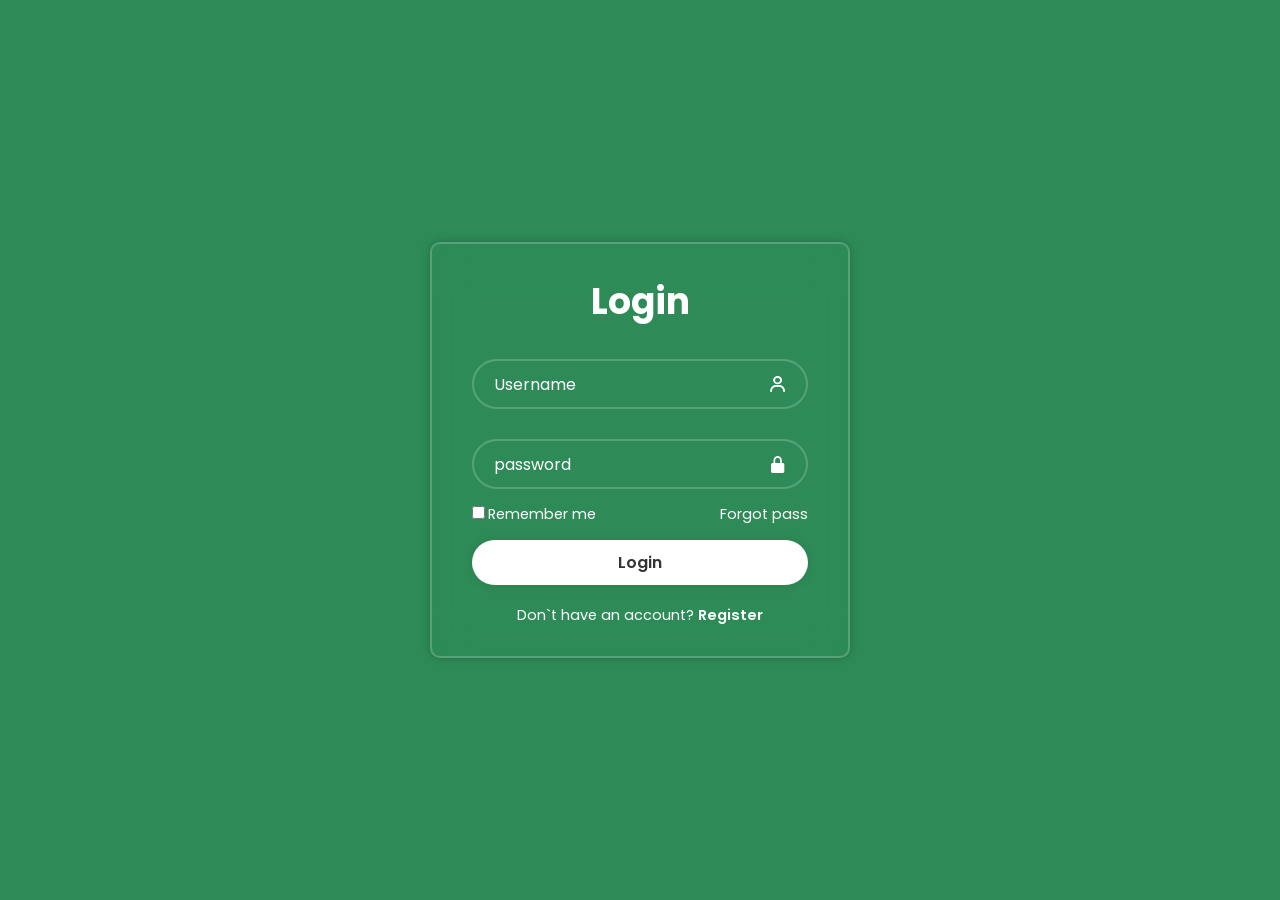
==== frontend/admin.html @ 9c9e9288 "backup: сохранение перед добавлением image_url в БД" ====
<!DOCTYPE html>
<html lang="ru">
<head>
    <meta charset="UTF-8">
    <meta name="viewport" content="width=device-width, initial-scale=1.0">
    <title>Админ-панель | Профсоюз</title>
    <link rel="stylesheet" href="css/main.css">
    <link rel="stylesheet" href="css/style-admin.css">
    <link rel="stylesheet" href="css/style-modal.css">
    <link href="https://unpkg.com/boxicons@2.1.4/css/boxicons.min.css" rel="stylesheet">
</head>
<body>
<div class="wrapper">

    <!-- ===== ШАПКА ===== -->
    <header class="header">
        <span class="logo">🛠️ Профсоюз</span>
        <div class="header-actions">
            <a href="profile.html" class="header-icon" title="Профиль">
                <i class="bx bx-user-circle"></i>
            </a>
            <a href="#" class="header-icon" title="Уведомления">
                <i class="bx bx-bell"></i>
                <span class="badge">3</span>
            </a>
            <a href="#" class="header-icon" title="Настройки">
                <i class="bx bx-cog"></i>
            </a>
        </div>
    </header>

    <!-- ===== ОСНОВНОЙ КОНТЕНТ ===== -->
    <div class="grid">

        <!-- ЛЕВАЯ КОЛОНКА (навигация) -->
        <aside class="container">
            <nav class="navigation">
                <ul>
                    <li><a href="index.html"><i class="bx bx-home"></i> Главная</a></li>
                    <li><a href="events.html"><i class="bx bx-calendar"></i> События</a></li>
                    <li><a href="profile.html"><i class="bx bx-user"></i> Профиль</a></li>
                    <li><a href="communication.html"><i class="bx bx-chat"></i> Обращение</a></li>
                    <li class="active"><a href="admin.html"><i class="bx bx-cog"></i> Админ-панель</a></li>
                    <li id="navStatistics" style="display:none;"><a href="statistics.html"><i class="bx bx-stats"></i> Статистика</a></li>
                    <li class="btn"><a href="#" id="logoutBtn"><i class="bx bx-log-out"></i> Выйти</a></li>
                </ul>
            </nav>
        </aside>

        <!-- ЦЕНТРАЛЬНАЯ КОЛОНКА (админ-панель) -->
        <main class="main-content">
            <div class="page-header">
                <h2>🛠️ Админ-панель</h2>
            </div>

            <!-- ===== ВКЛАДКИ ===== -->
            <div class="admin-tabs">
                <button class="tab-btn active" data-tab="news">📰 Новости</button>
                <button class="tab-btn" data-tab="events">📅 События</button>
                <button class="tab-btn" data-tab="applications">📋 Заявки</button>
                <button class="tab-btn" data-tab="questions">❓ Вопросы</button>
                <button class="tab-btn" data-tab="users">👥 Пользователи</button>
                <button class="tab-btn" data-tab="tasks">📌 Задачи</button>
            </div>

            <!-- ===== КОНТЕНТ ВКЛАДОК ===== -->
            <div id="adminContent" class="admin-content">

                <!-- Вкладка: Новости -->
                <div id="tab-news" class="admin-tab active">
                    <div class="admin-tab-header">
                        <h3>📰 Управление новостями</h3>
                        <button onclick="Modal.open('newsModal')" class="btn btn-primary">
                            <i class="bx bx-plus"></i> Создать новость
                        </button>
                    </div>
                    <div id="adminNewsList" class="admin-list"></div>
                </div>

                <!-- Вкладка: События -->
                <div id="tab-events" class="admin-tab">
                    <div class="admin-tab-header">
                        <h3>📅 Управление событиями</h3>
                        <button onclick="Modal.open('eventModal')" class="btn btn-primary">
                            <i class="bx bx-plus"></i> Создать событие
                        </button>
                    </div>
                    <div id="adminEventsList" class="admin-list"></div>
                </div>

                <!-- Вкладка: Заявки -->
                <div id="tab-applications" class="admin-tab">
                    <div class="admin-tab-header">
                        <h3>📋 Управление заявками</h3>
                    </div>
                    <div id="adminApplicationsList" class="admin-list"></div>
                </div>

                <!-- Вкладка: Вопросы -->
                <div id="tab-questions" class="admin-tab">
                    <div class="admin-tab-header">
                        <h3>❓ Управление вопросами</h3>
                    </div>
                    <div id="adminQuestionsList" class="admin-list"></div>
                </div>

                <!-- Вкладка: Пользователи -->
                <div id="tab-users" class="admin-tab">
                    <div class="admin-tab-header">
                        <h3>👥 Управление пользователями</h3>
                        <button onclick="adminCreateUser()" class="btn btn-primary">
                            <i class="bx bx-plus"></i> Создать пользователя
                        </button>
                    </div>
                    <div id="adminUsersList" class="admin-list"></div>
                </div>

                <!-- Вкладка: Задачи -->
                <div id="tab-tasks" class="admin-tab">
                    <div class="admin-tab-header">
                        <h3>📌 Диспетчер задач</h3>
                        <button onclick="adminCreateTask()" class="btn btn-primary">
                            <i class="bx bx-plus"></i> Создать задачу
                        </button>
                    </div>
                    <div id="adminTasksList" class="admin-list"></div>
                </div>

            </div>
        </main>

        <!-- ПРАВАЯ КОЛОНКА (sidebar) -->
        <aside class="sidebar">
            <div class="sidebar-content">
                <h3>📊 Статистика</h3>
                <div class="admin-stats">
                    <div class="stat-item">
                        <span class="stat-label">Новости</span>
                        <span class="stat-value" id="statNews">0</span>
                    </div>
                    <div class="stat-item">
                        <span class="stat-label">События</span>
                        <span class="stat-value" id="statEvents">0</span>
                    </div>
                    <div class="stat-item">
                        <span class="stat-label">Заявки</span>
                        <span class="stat-value" id="statApplications">0</span>
                    </div>
                    <div class="stat-item">
                        <span class="stat-label">Вопросы</span>
                        <span class="stat-value" id="statQuestions">0</span>
                    </div>
                    <div class="stat-item">
                        <span class="stat-label">Пользователи</span>
                        <span class="stat-value" id="statUsers">0</span>
                    </div>
                    <div class="stat-item">
                        <span class="stat-label">Задачи</span>
                        <span class="stat-value" id="statTasks">0</span>
                    </div>
                </div>
            </div>
        </aside>

    </div>
</div>

<!-- ============================================ -->
<!-- ✅ МОДАЛЬНЫЕ ОКНА                             -->
<!-- ============================================ -->

<!-- МОДАЛКА: СОЗДАНИЕ НОВОСТИ -->
<div id="newsModal" class="modal-overlay">
    <div class="modal-container">
        <div class="modal-header">
            <h2><span class="modal-icon">📰</span> Создать новость</h2>
            <button class="modal-close" onclick="Modal.close('newsModal')">&times;</button>
        </div>
        <div class="modal-body">
            <form id="newsForm">
                <div class="form-group">
                    <label>Заголовок <span class="required">*</span></label>
                    <input type="text" id="newsTitle" placeholder="Введите заголовок" required>
                </div>
                <div class="form-group">
                    <label>Текст <span class="required">*</span></label>
                    <textarea id="newsContent" rows="5" placeholder="Введите текст новости" required></textarea>
                </div>
                <div class="form-group">
                    <label>Ссылка на изображение</label>
                    <input type="url" id="newsImageUrl" placeholder="https://example.com/image.jpg">
                </div>
            </form>
        </div>
        <div class="modal-footer">
            <button class="btn btn-secondary" onclick="Modal.close('newsModal')">Отмена</button>
            <button class="btn btn-primary" form="newsForm" type="submit">📤 Создать</button>
        </div>
    </div>
</div>

<!-- МОДАЛКА: СОЗДАНИЕ СОБЫТИЯ -->
<div id="eventModal" class="modal-overlay">
    <div class="modal-container">
        <div class="modal-header">
            <h2><span class="modal-icon">📅</span> Создать событие</h2>
            <button class="modal-close" onclick="Modal.close('eventModal')">&times;</button>
        </div>
        <div class="modal-body">
            <form id="eventForm">
                <div class="form-group">
                    <label>Название <span class="required">*</span></label>
                    <input type="text" id="eventTitle" placeholder="Введите название" required>
                </div>
                <div class="form-group">
                    <label>Описание <span class="required">*</span></label>
                    <textarea id="eventDescription" rows="3" placeholder="Введите описание" required></textarea>
                </div>
                <div class="form-group">
                    <label>Ссылка на изображение</label>
                    <input type="url" id="eventImageUrl" placeholder="https://example.com/image.jpg">
                    <small style="color: rgba(255,255,255,0.5); font-size: 12px; display: block; margin-top: 4px;">
                        Вставьте прямую ссылку на изображение (необязательно)
                    </small>
                </div>
                <div class="form-row">
                    <div class="form-group">
                        <label>Дата <span class="required">*</span></label>
                        <input type="date" id="eventDate" required>
                    </div>
                    <div class="form-group">
                        <label>Время <span class="required">*</span></label>
                        <input type="time" id="eventTime" required>
                    </div>
                </div>
                <div class="form-group">
                    <label>Место <span class="required">*</span></label>
                    <input type="text" id="eventLocation" placeholder="Введите место проведения" required>
                </div>
                <div class="form-group">
                    <label>Макс. участников <span class="required">*</span></label>
                    <input type="number" id="eventMaxParticipants" placeholder="10" min="1" required>
                </div>
            </form>
        </div>
        <div class="modal-footer">
            <button class="btn btn-secondary" onclick="Modal.close('eventModal')">Отмена</button>
            <button class="btn btn-primary" form="eventForm" type="submit">📤 Создать</button>
        </div>
    </div>
</div>

<!-- МОДАЛКА: ОБРАБОТКА ЗАЯВКИ -->
<div id="applicationModal" class="modal-overlay">
    <div class="modal-container">
        <div class="modal-header">
            <h2><span class="modal-icon">📋</span> Обработка заявки</h2>
            <button class="modal-close" onclick="Modal.close('applicationModal')">&times;</button>
        </div>
        <div class="modal-body">
            <div class="modal-info" id="applicationInfo"></div>
            <form id="applicationForm">
                <div class="form-group">
                    <label>Ответ администратора</label>
                    <textarea id="applicationResponse" rows="3" placeholder="Введите ответ"></textarea>
                </div>
                <div class="form-group">
                    <label>Статус <span class="required">*</span></label>
                    <select id="applicationStatus">
                        <option value="APPROVED">✅ Одобрено</option>
                        <option value="REJECTED">❌ Отклонено</option>
                    </select>
                </div>
            </form>
        </div>
        <div class="modal-footer">
            <button class="btn btn-secondary" onclick="Modal.close('applicationModal')">Отмена</button>
            <button class="btn btn-primary" form="applicationForm" type="submit">✅ Обработать</button>
        </div>
    </div>
</div>

<!-- ============================================ -->
<!-- ✅ ПОДКЛЮЧЕНИЕ JS                             -->
<!-- ============================================ -->
<script src="js/auth.js"></script>
<script src="js/modal.js"></script>
<script src="js/admin.js"></script>

</body>
</html>
---- frontend/css/main.css ----
@import url('https://fonts.googleapis.com/css2?family=Poppins:wght@300;400;600;700&display=swap');

* {
margin: 0;
padding: 0;
}

body {
font-family: 'Poppins',sans-serif;
font-weight;

}

a {
text-decoration: none;
}

img {
max-width: 100%;
}

.wrapper {
max-width: 1422px;
width: 100%;
margin: 0 auto;
padding: 20px 20px;
background: #f0f2f5;
min-height: 100vh;
}



/* ============================================ */
/* HEADER — ШАПКА                               */
/* ============================================ */

.header {
    display: flex;
    justify-content: space-between;
    align-items: center;
    background: #1a1a2e;
    padding: 12px 24px;
    border-radius: 12px;
    margin-bottom: 30px;
    color: #fff;
    flex-wrap: wrap;
    gap: 10px;
}

.header .logo {
    font-size: 22px;
    font-weight: 700;
}

/* ===== ПРАВАЯ ЧАСТЬ ШАПКИ (иконки) ===== */
.header-actions {
    display: flex;
    align-items: center;
    gap: 20px;
}

.header-icon {
    position: relative;
    color: #aaa;
    font-size: 26px;
    transition: 0.3s;
    display: flex;
    align-items: center;
}

.header-icon:hover {
    color: #fff;
}

/* ===== БЕЙДЖ ===== */
.header-icon .badge {
    position: absolute;
    top: -6px;
    right: -8px;
    background: #dc3545;
    color: #fff;
    font-size: 10px;
    font-weight: 600;
    width: 18px;
    height: 18px;
    border-radius: 50%;
    display: flex;
    align-items: center;
    justify-content: center;
}

/* ============================================ */
/* GRID — РЕЗИНОВАЯ 3-КОЛОНОЧНАЯ СЕТКА         */
/* ============================================ */

.grid {
    display: flex;
    flex-wrap: wrap;
    gap: 20px;
    align-items: flex-start;
}

/* ============================================ */
/* КОЛОНКА 1: container (резиновая)             */
/* ============================================ */

.container {
    flex: 0 0 18%;          /* 18% от родителя */
    background: #fff;
    border-radius: 12px;
    padding: 16px 14px;
    box-shadow: 0 1px 4px rgba(0,0,0,0.08);
    min-height: 400px;
    box-sizing: border-box;
}

/* ============================================ */
/* КОЛОНКА 2: main-content (резиновая)          */
/* ============================================ */

.main-content {
    flex: 1;                /* занимает всё оставшееся место */
    min-width: 0;
    background: #fff;
    border-radius: 12px;
    padding: 24px 28px;
    box-shadow: 0 1px 4px rgba(0,0,0,0.08);
    min-height: 500px;
}

/* ============================================ */
/* КОЛОНКА 3: sidebar (резиновая)               */
/* ============================================ */

.sidebar {
    flex: 0 0 20%;          /* 20% от родителя */
    background: #fff;
    border-radius: 12px;
    padding: 20px 16px;
    box-shadow: 0 1px 4px rgba(0,0,0,0.08);
    min-height: 400px;
}

/* ============================================ */
/* НАВИГАЦИЯ                                    */
/* ============================================ */

.navigation ul {
    list-style: none;
    padding: 0;
    margin: 0;
}

.navigation ul li {
    margin-bottom: 4px;
}

.navigation ul li a {
    display: flex;
    align-items: center;
    gap: 10px;
    padding: 10px 14px;
    border-radius: 8px;
    color: #555;
    text-decoration: none;
    transition: 0.3s;
    font-size: 14px;
}

.navigation ul li a i {
    font-size: 20px;
}

.navigation ul li a:hover {
    background: #f0f2f5;
    color: #0f3460;
}

.navigation ul li.active a {
    background: #0f3460;
    color: #fff;
}

.navigation ul li.btn a {
    background: #dc3545;
    color: #fff;
    margin-top: 8px;
}

.navigation ul li.btn a:hover {
    background: #c82333;
}

/* ============================================ */
/* СТРАНИЦА                                    */
/* ============================================ */

.page-header {
    display: flex;
    justify-content: space-between;
    align-items: center;
    margin-bottom: 20px;
    flex-wrap: wrap;
    gap: 10px;
}

.page-header h2 {
    font-size: 22px;
    color: #1a1a2e;
}

/* ============================================ */
/* САЙДБАР (ПРАВАЯ КОЛОНКА)                     */
/* ============================================ */

.sidebar-content h3 {
    font-size: 16px;
    color: #1a1a2e;
    margin-bottom: 8px;
}

.sidebar-content p {
    color: #888;
    font-size: 14px;
    padding: 8px 0;
}

.sidebar-content hr {
    margin: 16px 0;
    border: none;
    border-top: 1px solid #eee;
}

/* ============================================ */
/* КАРТОЧКИ                                     */
/* ============================================ */

.card-list {
    display: flex;
    flex-direction: column;
    gap: 16px;
}

/* ============================================ */
/* КНОПКИ                                       */
/* ============================================ */

.btn {
    padding: 8px 16px;
    border: none;
    border-radius: 8px;
    cursor: pointer;
    font-size: 14px;
    transition: 0.3s;
    display: inline-flex;
    align-items: center;
    gap: 6px;
}

.btn-primary {
    background: #0f3460;
    color: #fff;
}

.btn-primary:hover {
    background: #1a4a7a;
}
---- frontend/css/style-admin.css ----
/* ===== ОБЩИЕ СТИЛИ ===== */
.admin-content {
    padding: 0;
    background: transparent;
}

.admin-tabs {
    display: flex;
    flex-wrap: wrap;
    gap: 8px;
    margin-bottom: 24px;
    padding: 4px;
    background: rgba(255, 255, 255, 0.05);
    border-radius: 12px;
    border: 1px solid rgba(255, 255, 255, 0.1);
}

.tab-btn {
    padding: 10px 20px;
    background: transparent;
    border: none;
    border-radius: 8px;
    color: rgba(0, 0, 0, 0.6);
    cursor: pointer;
    font-size: 14px;
    font-weight: 500;
    transition: all 0.3s ease;
    font-family: inherit;
}

.tab-btn:hover {
    color: rgba(0, 0, 0, 0.9);
    background: rgba(255, 255, 255, 0.05);
}

.tab-btn.active {
    color: #000000;
    background: rgba(255, 255, 255, 0.12);
    box-shadow: 0 2px 8px rgba(0, 0, 0, 0.15);
}

.admin-tab {
    display: none;
    animation: fadeIn 0.3s ease;
}

.admin-tab.active {
    display: block;
}

@keyframes fadeIn {
    from { opacity: 0; transform: translateY(10px); }
    to { opacity: 1; transform: translateY(0); }
}

/* ===== ЗАГОЛОВКИ ВКЛАДОК ===== */
.admin-tab-header {
    display: flex;
    justify-content: space-between;
    align-items: center;
    margin-bottom: 20px;
    flex-wrap: wrap;
    gap: 12px;
}

.admin-tab-header h3 {
    color: #000000;
    font-size: 18px;
    font-weight: 600;
    margin: 0;
}

/* ===== КНОПКИ ===== */
.btn {
    display: inline-flex;
    align-items: center;
    gap: 8px;
    padding: 10px 20px;
    border: none;
    border-radius: 8px;
    font-size: 14px;
    font-weight: 500;
    cursor: pointer;
    transition: all 0.3s ease;
    text-decoration: none;
    font-family: inherit;
}

.btn-primary {
    background: linear-gradient(135deg, #667eea 0%, #764ba2 100%);
    color: #fff;
}

.btn-primary:hover {
    transform: translateY(-2px);
    box-shadow: 0 6px 20px rgba(102, 126, 234, 0.4);
}

.btn-secondary {
    background: rgba(255, 255, 255, 0.1);
    color: #000000;
    border: 1px solid rgba(0, 0, 0, 0.2);
}

.btn-secondary:hover {
    background: rgba(0, 0, 0, 0.1);
}

.btn-danger {
    background: rgba(220, 53, 69, 0.2);
    color: #dc3545;
    border: 1px solid rgba(220, 53, 69, 0.3);
    padding: 6px 12px;
    font-size: 14px;
}

.btn-danger:hover {
    background: rgba(220, 53, 69, 0.3);
    transform: scale(1.05);
}

.btn-info {
    background: rgba(23, 162, 184, 0.2);
    color: #17a2b8;
    border: 1px solid rgba(23, 162, 184, 0.3);
    padding: 6px 12px;
    font-size: 14px;
}

.btn-info:hover {
    background: rgba(23, 162, 184, 0.3);
    transform: scale(1.05);
}

.btn-success {
    background: rgba(40, 167, 69, 0.2);
    color: #28a745;
    border: 1px solid rgba(40, 167, 69, 0.3);
    padding: 6px 12px;
    font-size: 14px;
}

.btn-success:hover {
    background: rgba(40, 167, 69, 0.3);
    transform: scale(1.05);
}

.btn-sm {
    padding: 4px 10px;
    font-size: 12px;
}

/* ===== КАРТОЧКИ ===== */
.admin-list {
    display: flex;
    flex-direction: column;
    gap: 12px;
}

.admin-card {
    display: flex;
    justify-content: space-between;
    align-items: center;
    padding: 16px 20px;
    background: rgba(0, 0, 0, 0.03);
    border: 1px solid rgba(0, 0, 0, 0.08);
    border-radius: 10px;
    transition: all 0.3s ease;
    gap: 16px;
}

.admin-card:hover {
    background: rgba(0, 0, 0, 0.08);
    border-color: rgba(0, 0, 0, 0.15);
    transform: translateX(4px);
}

.admin-card .info {
    flex: 1;
    min-width: 0;
}

.admin-card .info strong {
    color: #000000;
    font-size: 15px;
    display: block;
    margin-bottom: 4px;
}

.admin-card .sub {
    display: flex;
    flex-wrap: wrap;
    gap: 12px;
    font-size: 13px;
    color: rgba(0, 0, 0, 0.6);
}

.admin-card .sub span {
    display: inline-flex;
    align-items: center;
    gap: 4px;
}

.admin-card .actions {
    display: flex;
    gap: 6px;
    flex-shrink: 0;
}

/* ===== БЕЙДЖИ ===== */
.badge {
    display: inline-block;
    padding: 2px 10px;
    border-radius: 20px;
    font-size: 11px;
    font-weight: 600;
    text-transform: uppercase;
    letter-spacing: 0.5px;
}

.badge-pending {
    background: rgba(255, 193, 7, 0.2);
    color: #ffc107;
}

.badge-approved {
    background: rgba(40, 167, 69, 0.2);
    color: #28a745;
}

.badge-rejected {
    background: rgba(220, 53, 69, 0.2);
    color: #dc3545;
}

.badge-user {
    background: rgba(23, 162, 184, 0.2);
    color: #17a2b8;
}

.badge-admin {
    background: rgba(102, 126, 234, 0.2);
    color: #667eea;
}

.badge-boss {
    background: rgba(255, 193, 7, 0.2);
    color: #ffc107;
}

/* ===== СТАТИСТИКА В САЙДБАРЕ ===== */
.sidebar {
    background: rgba(0, 0, 0, 0.03);
    border-radius: 12px;
    padding: 20px;
    border: 1px solid rgba(0, 0, 0, 0.08);
    height: fit-content;
    position: sticky;
    top: 20px;
}

.sidebar-content h3 {
    color: #000000;
    font-size: 16px;
    font-weight: 600;
    margin: 0 0 16px 0;
}

.admin-stats {
    display: flex;
    flex-direction: column;
    gap: 10px;
}

.stat-item {
    display: flex;
    justify-content: space-between;
    align-items: center;
    padding: 8px 12px;
    background: rgba(0, 0, 0, 0.02);
    border-radius: 6px;
    border: 1px solid rgba(0, 0, 0, 0.05);
    transition: all 0.3s ease;
}

.stat-item:hover {
    background: rgba(0, 0, 0, 0.04);
    border-color: rgba(0, 0, 0, 0.1);
}

.stat-label {
    color: rgba(0, 0, 0, 0.6);
    font-size: 13px;
}

.stat-value {
    color: #000000;
    font-size: 16px;
    font-weight: 600;
    background: rgba(102, 126, 234, 0.15);
    padding: 2px 12px;
    border-radius: 4px;
    min-width: 30px;
    text-align: center;
}

/* ===== ПУСТЫЕ СОСТОЯНИЯ ===== */
.empty-state {
    color: rgba(0, 0, 0, 0.5);
    text-align: center;
    padding: 40px 20px;
    font-size: 14px;
}
---- frontend/css/style-modal.css ----
/* ===== ПОДЛОЖКА ===== */
.modal-overlay {
    display: none;
    position: fixed;
    z-index: 1000;
    left: 0;
    top: 0;
    width: 100%;
    height: 100%;
    background: rgba(0, 0, 0, 0.5);
    justify-content: center;
    align-items: center;
    animation: modalFadeIn 0.3s ease;
}

.modal-overlay.active {
    display: flex;
}

@keyframes modalFadeIn {
    from { opacity: 0; }
    to { opacity: 1; }
}

/* ===== КОНТЕЙНЕР МОДАЛКИ ===== */
.modal-container {
    background: #fff;
    border-radius: 16px;
    max-width: 560px;
    width: 100%;
    max-height: 90vh;
    overflow-y: auto;
    box-shadow: 0 20px 60px rgba(0, 0, 0, 0.3);
    animation: modalSlideIn 0.3s ease;
    padding: 0;
}

@keyframes modalSlideIn {
    from {
        transform: translateY(-30px) scale(0.98);
        opacity: 0;
    }
    to {
        transform: translateY(0) scale(1);
        opacity: 1;
    }
}

/* ===== ШАПКА МОДАЛКИ ===== */
.modal-header {
    display: flex;
    justify-content: space-between;
    align-items: center;
    padding: 20px 24px;
    border-bottom: 2px solid #f0f2f5;
    background: #fafafa;
    border-radius: 16px 16px 0 0;
}

.modal-header h2 {
    font-size: 20px;
    font-weight: 600;
    color: #1a1a2e;
    margin: 0;
    display: flex;
    align-items: center;
    gap: 10px;
}

.modal-header .modal-icon {
    font-size: 24px;
}

.modal-close {
    background: none;
    border: none;
    font-size: 28px;
    cursor: pointer;
    color: #999;
    transition: 0.3s;
    line-height: 1;
    padding: 0 8px;
}

.modal-close:hover {
    color: #333;
    transform: rotate(90deg);
}

/* ===== ТЕЛО МОДАЛКИ ===== */
.modal-body {
    padding: 24px;
}

/* ===== НИЗ МОДАЛКИ ===== */
.modal-footer {
    display: flex;
    justify-content: flex-end;
    gap: 12px;
    padding: 16px 24px;
    border-top: 1px solid #f0f2f5;
    background: #fafafa;
    border-radius: 0 0 16px 16px;
}

/* ===== ПОЛЯ ВВОДА ===== */
.modal-body .form-group {
    margin-bottom: 16px;
}

.modal-body .form-group label {
    display: block;
    font-weight: 600;
    font-size: 14px;
    margin-bottom: 4px;
    color: #333;
}

.modal-body .form-group label .required {
    color: #dc3545;
    margin-left: 2px;
}

.modal-body .form-group input,
.modal-body .form-group textarea,
.modal-body .form-group select {
    width: 100%;
    padding: 10px 14px;
    border: 1px solid #ddd;
    border-radius: 8px;
    font-size: 14px;
    font-family: inherit;
    transition: border 0.3s;
    background: #fff;
}

.modal-body .form-group input:focus,
.modal-body .form-group textarea:focus,
.modal-body .form-group select:focus {
    border-color: #0f3460;
    outline: none;
    box-shadow: 0 0 0 3px rgba(15, 52, 96, 0.1);
}

.modal-body .form-group textarea {
    resize: vertical;
    min-height: 80px;
}

.modal-body .form-row {
    display: flex;
    gap: 16px;
}

.modal-body .form-row .form-group {
    flex: 1;
}

/* ===== ИНФОРМАЦИОННЫЙ БЛОК ===== */
.modal-info {
    background: #f8f9fa;
    padding: 16px;
    border-radius: 8px;
    margin-bottom: 16px;
}

.modal-info .info-item {
    display: flex;
    justify-content: space-between;
    padding: 6px 0;
    border-bottom: 1px solid #eee;
    font-size: 14px;
}

.modal-info .info-item:last-child {
    border-bottom: none;
}

.modal-info .info-label {
    color: #888;
}

.modal-info .info-value {
    color: #333;
    font-weight: 500;
}

/* ===== ПОДСКАЗКИ В ФОРМАХ ===== */
.modal-body .form-group small {
    color: rgba(255, 255, 255, 0.5);
    font-size: 12px;
    display: block;
    margin-top: 4px;
}
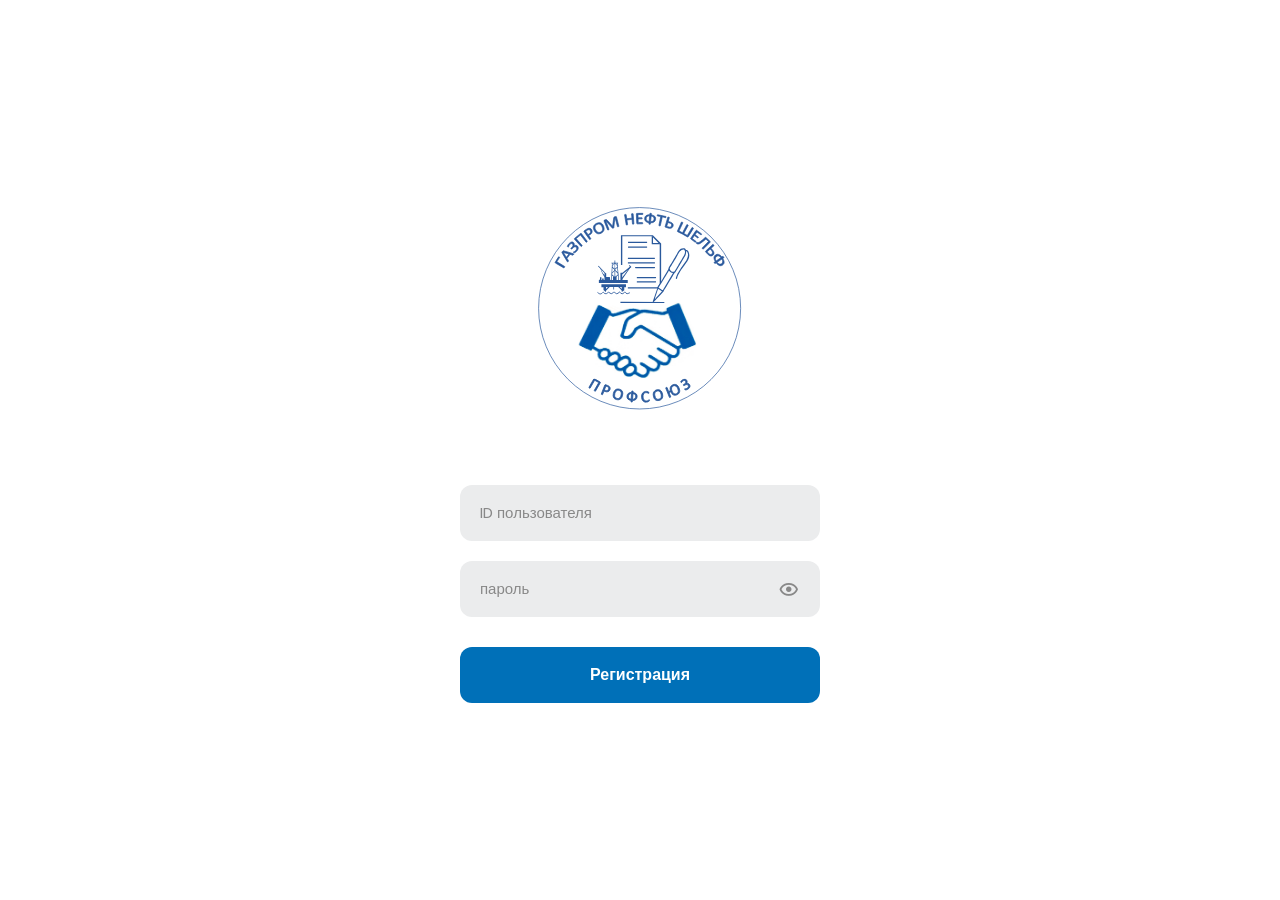
==== commit 49089958: "feat: тестовая версия" ====
--- a/frontend/admin.html
+++ b/frontend/admin.html
@@ -7,6 +7,8 @@
     <link rel="stylesheet" href="css/main.css">
     <link rel="stylesheet" href="css/style-admin.css">
     <link rel="stylesheet" href="css/style-modal.css">
+    <link rel="stylesheet" href="css/style-header.css">
+    <link rel="stylesheet" href="css/responsive.css">
     <link href="https://unpkg.com/boxicons@2.1.4/css/boxicons.min.css" rel="stylesheet">
 </head>
 <body>
@@ -14,16 +16,21 @@
 
     <!-- ===== ШАПКА ===== -->
     <header class="header">
-        <span class="logo">🛠️ Профсоюз</span>
+        <span class="logo">Профсоюз</span>
         <div class="header-actions">
+            <!-- 👤 Профиль -->
             <a href="profile.html" class="header-icon" title="Профиль">
                 <i class="bx bx-user-circle"></i>
             </a>
-            <a href="#" class="header-icon" title="Уведомления">
+
+            <!-- 🔔 Уведомления -->
+            <a href="#" class="header-icon" title="Уведомления" onclick="openNotificationsModal(); return false;">
                 <i class="bx bx-bell"></i>
-                <span class="badge">3</span>
+                <span class="badge" id="notificationBadge" style="display:none;">0</span>
             </a>
-            <a href="#" class="header-icon" title="Настройки">
+
+            <!-- ⚙️ Настройки -->
+            <a href="profile.html?openSettings=true" class="header-icon" title="Настройки">
                 <i class="bx bx-cog"></i>
             </a>
         </div>
@@ -36,13 +43,15 @@
         <aside class="container">
             <nav class="navigation">
                 <ul>
-                    <li><a href="index.html"><i class="bx bx-home"></i> Главная</a></li>
-                    <li><a href="events.html"><i class="bx bx-calendar"></i> События</a></li>
-                    <li><a href="profile.html"><i class="bx bx-user"></i> Профиль</a></li>
-                    <li><a href="communication.html"><i class="bx bx-chat"></i> Обращение</a></li>
-                    <li class="active"><a href="admin.html"><i class="bx bx-cog"></i> Админ-панель</a></li>
-                    <li id="navStatistics" style="display:none;"><a href="statistics.html"><i class="bx bx-stats"></i> Статистика</a></li>
-                    <li class="btn"><a href="#" id="logoutBtn"><i class="bx bx-log-out"></i> Выйти</a></li>
+                    <li><a href="index.html">Главная</a></li>
+                    <li><a href="events.html">События</a></li>
+                    <li><a href="profile.html">Профиль</a></li>
+                    <li><a href="communication.html">Обращение</a></li>
+                    <li id="navAdmin" style="display:none;" class="active">
+                        <a href="admin.html">Админ-панель</a>
+                    </li>
+                    <li id="navStatistics" style="display:none;"><a href="statistics.html">Статистика</a></li>
+                    <li class="btn"><a href="#" id="logoutBtn">Выйти</a></li>
                 </ul>
             </nav>
         </aside>
@@ -50,89 +59,154 @@
         <!-- ЦЕНТРАЛЬНАЯ КОЛОНКА (админ-панель) -->
         <main class="main-content">
             <div class="page-header">
-                <h2>🛠️ Админ-панель</h2>
+                <h2>Админ-панель</h2>
             </div>
 
-            <!-- ===== ВКЛАДКИ ===== -->
+            <!-- ===== МОБИЛЬНЫЕ ВИДЖЕТЫ (только для мобильных) ===== -->
+            <div class="admin-widgets" id="adminWidgets">
+                <div class="widget-grid">
+                    <div class="widget-item" onclick="openAdminSection('news')">
+                        <div class="widget-icon"><i class="bx bx-news"></i></div>
+                        <div class="widget-label">Новости</div>
+                        <div class="widget-count" id="widgetNews">0</div>
+                    </div>
+                    <div class="widget-item" onclick="openAdminSection('events')">
+                        <div class="widget-icon"><i class="bx bx-calendar"></i></div>
+                        <div class="widget-label">События</div>
+                        <div class="widget-count" id="widgetEvents">0</div>
+                    </div>
+                    <div class="widget-item" onclick="openAdminSection('applications')">
+                        <div class="widget-icon"><i class="bx bx-file"></i></div>
+                        <div class="widget-label">Заявки</div>
+                        <div class="widget-count" id="widgetApplications">0</div>
+                    </div>
+                    <div class="widget-item" onclick="openAdminSection('questions')">
+                        <div class="widget-icon"><i class="bx bx-help-circle"></i></div>
+                        <div class="widget-label">Вопросы</div>
+                        <div class="widget-count" id="widgetQuestions">0</div>
+                    </div>
+                    <div class="widget-item" onclick="openAdminSection('users')">
+                        <div class="widget-icon"><i class="bx bx-group"></i></div>
+                        <div class="widget-label">Пользователи</div>
+                        <div class="widget-count" id="widgetUsers">0</div>
+                    </div>
+                    <div class="widget-item" onclick="openAdminSection('tasks')">
+                        <div class="widget-icon"><i class="bx bx-task"></i></div>
+                        <div class="widget-label">Задачи</div>
+                        <div class="widget-count" id="widgetTasks">0</div>
+                    </div>
+                    <div class="widget-item" onclick="openAdminSection('registrations')">
+                        <div class="widget-icon"><i class="bx bx-list-check"></i></div>
+                        <div class="widget-label">Записи</div>
+                        <div class="widget-count" id="widgetRegistrations">0</div>
+                    </div>
+                </div>
+            </div>
+
+            <!-- ===== КНОПКА НАЗАД (только на мобильных) ===== -->
+            <button class="admin-back-btn" id="adminBackBtn" onclick="closeAdminSection()" style="display: none;">
+                <i class="bx bx-arrow-back"></i> Назад
+            </button>
+
+            <!-- ===== ВКЛАДКИ (только для десктопа) ===== -->
             <div class="admin-tabs">
-                <button class="tab-btn active" data-tab="news">📰 Новости</button>
-                <button class="tab-btn" data-tab="events">📅 События</button>
-                <button class="tab-btn" data-tab="applications">📋 Заявки</button>
-                <button class="tab-btn" data-tab="questions">❓ Вопросы</button>
-                <button class="tab-btn" data-tab="users">👥 Пользователи</button>
-                <button class="tab-btn" data-tab="tasks">📌 Задачи</button>
+                <button class="tab-btn active" data-tab="news">Новости</button>
+                <button class="tab-btn" data-tab="events">События</button>
+                <button class="tab-btn" data-tab="applications">Заявки</button>
+                <button class="tab-btn" data-tab="questions">Вопросы</button>
+                <button class="tab-btn" data-tab="users">Пользователи</button>
+                <button class="tab-btn" data-tab="tasks">Задачи</button>
+                <button class="tab-btn" data-tab="registrations">Записи</button>
             </div>
 
-            <!-- ===== КОНТЕНТ ВКЛАДОК ===== -->
-            <div id="adminContent" class="admin-content">
-
-                <!-- Вкладка: Новости -->
-                <div id="tab-news" class="admin-tab active">
-                    <div class="admin-tab-header">
-                        <h3>📰 Управление новостями</h3>
-                        <button onclick="Modal.open('newsModal')" class="btn btn-primary">
-                            <i class="bx bx-plus"></i> Создать новость
-                        </button>
-                    </div>
-                    <div id="adminNewsList" class="admin-list"></div>
-                </div>
-
-                <!-- Вкладка: События -->
-                <div id="tab-events" class="admin-tab">
-                    <div class="admin-tab-header">
-                        <h3>📅 Управление событиями</h3>
-                        <button onclick="Modal.open('eventModal')" class="btn btn-primary">
-                            <i class="bx bx-plus"></i> Создать событие
-                        </button>
-                    </div>
-                    <div id="adminEventsList" class="admin-list"></div>
-                </div>
-
-                <!-- Вкладка: Заявки -->
-                <div id="tab-applications" class="admin-tab">
-                    <div class="admin-tab-header">
-                        <h3>📋 Управление заявками</h3>
-                    </div>
-                    <div id="adminApplicationsList" class="admin-list"></div>
-                </div>
-
-                <!-- Вкладка: Вопросы -->
-                <div id="tab-questions" class="admin-tab">
-                    <div class="admin-tab-header">
-                        <h3>❓ Управление вопросами</h3>
-                    </div>
-                    <div id="adminQuestionsList" class="admin-list"></div>
-                </div>
-
-                <!-- Вкладка: Пользователи -->
-                <div id="tab-users" class="admin-tab">
-                    <div class="admin-tab-header">
-                        <h3>👥 Управление пользователями</h3>
-                        <button onclick="adminCreateUser()" class="btn btn-primary">
-                            <i class="bx bx-plus"></i> Создать пользователя
-                        </button>
-                    </div>
-                    <div id="adminUsersList" class="admin-list"></div>
-                </div>
-
-                <!-- Вкладка: Задачи -->
-                <div id="tab-tasks" class="admin-tab">
-                    <div class="admin-tab-header">
-                        <h3>📌 Диспетчер задач</h3>
-                        <button onclick="adminCreateTask()" class="btn btn-primary">
-                            <i class="bx bx-plus"></i> Создать задачу
-                        </button>
-                    </div>
-                    <div id="adminTasksList" class="admin-list"></div>
-                </div>
-
+            <!-- ===== СЕКЦИЯ С КОНТЕНТОМ ===== -->
+            <div id="adminSection" class="admin-section">
+                <div id="adminContent" class="admin-content">
+                    <!-- Вкладка: Новости -->
+                    <div id="tab-news" class="admin-tab active">
+                        <div class="admin-tab-header">
+                            <h3>Управление новостями</h3>
+                            <button onclick="Modal.open('newsModal')" class="btn btn-primary">
+                                Создать новость
+                            </button>
+                        </div>
+                        <div id="adminNewsList" class="admin-list"></div>
+                    </div>
+
+                    <!-- Вкладка: События -->
+                    <div id="tab-events" class="admin-tab">
+                        <div class="admin-tab-header">
+                            <h3>Управление событиями</h3>
+                            <button onclick="Modal.open('eventModal')" class="btn btn-primary">
+                                Создать событие
+                            </button>
+                        </div>
+                        <div id="adminEventsList" class="admin-list"></div>
+                    </div>
+
+                    <!-- Вкладка: Заявки -->
+                    <div id="tab-applications" class="admin-tab">
+                        <div class="admin-tab-header">
+                            <h3>Управление заявками</h3>
+                        </div>
+                        <div id="adminApplicationsList" class="admin-list"></div>
+                    </div>
+
+                    <!-- Вкладка: Вопросы -->
+                    <div id="tab-questions" class="admin-tab">
+                        <div class="admin-tab-header">
+                            <h3>Управление вопросами</h3>
+                        </div>
+                        <div id="adminQuestionsList" class="admin-list"></div>
+                    </div>
+
+                    <!-- Вкладка: Пользователи -->
+                    <div id="tab-users" class="admin-tab">
+                        <div class="admin-tab-header">
+                            <h3>Управление пользователями</h3>
+                            <button onclick="Modal.open('userCreateModal')" class="btn btn-primary">
+                                Создать пользователя
+                            </button>
+                        </div>
+                        <div id="adminUsersList" class="admin-list"></div>
+                    </div>
+
+                    <!-- Вкладка: Задачи -->
+                    <div id="tab-tasks" class="admin-tab">
+                        <div class="admin-tab-header">
+                            <h3>Диспетчер задач</h3>
+                            <button onclick="adminCreateTask()" class="btn btn-primary">
+                                Создать задачу
+                            </button>
+                        </div>
+
+                        <div class="task-filters">
+                            <button class="filter-btn active" data-filter="actual" onclick="setTaskFilter('actual', this)">
+                                Актуальные
+                            </button>
+                            <button class="filter-btn" data-filter="past" onclick="setTaskFilter('past', this)">
+                                Прошедшие
+                            </button>
+                        </div>
+
+                        <div id="adminTasksList" class="admin-list"></div>
+                    </div>
+
+                    <!-- Вкладка: Записи -->
+                    <div id="tab-registrations" class="admin-tab">
+                        <div class="admin-tab-header">
+                            <h3>Записи на мероприятия</h3>
+                        </div>
+                        <div id="adminRegistrationsList" class="admin-list"></div>
+                    </div>
+                </div>
             </div>
         </main>
 
         <!-- ПРАВАЯ КОЛОНКА (sidebar) -->
         <aside class="sidebar">
             <div class="sidebar-content">
-                <h3>📊 Статистика</h3>
+                <h3>Статистика</h3>
                 <div class="admin-stats">
                     <div class="stat-item">
                         <span class="stat-label">Новости</span>
@@ -173,7 +247,7 @@
 <div id="newsModal" class="modal-overlay">
     <div class="modal-container">
         <div class="modal-header">
-            <h2><span class="modal-icon">📰</span> Создать новость</h2>
+            <h2><span class="modal-icon"></span> Создать новость</h2>
             <button class="modal-close" onclick="Modal.close('newsModal')">&times;</button>
         </div>
         <div class="modal-body">
@@ -194,7 +268,55 @@
         </div>
         <div class="modal-footer">
             <button class="btn btn-secondary" onclick="Modal.close('newsModal')">Отмена</button>
-            <button class="btn btn-primary" form="newsForm" type="submit">📤 Создать</button>
+            <button class="btn btn-primary" form="newsForm" type="submit">Создать</button>
+        </div>
+    </div>
+</div>
+
+<!-- МОДАЛКА: ПРОСМОТР НОВОСТИ -->
+<div id="newsViewModal" class="modal-overlay">
+    <div class="modal-container modal-lg">
+        <div class="modal-header">
+            <h2><span class="modal-icon"></span> <span id="viewNewsTitle">Новость</span></h2>
+            <button class="modal-close" onclick="Modal.close('newsViewModal')">&times;</button>
+        </div>
+        <div class="modal-body">
+            <div id="viewNewsContent"></div>
+        </div>
+        <div class="modal-footer">
+            <button id="viewNewsEditBtn" class="btn btn-secondary" onclick="toggleNewsEdit()">Редактировать</button>
+            <button id="viewNewsDeleteBtn" class="btn btn-danger" onclick="adminDeleteNewsFromView()">Удалить</button>
+        </div>
+    </div>
+</div>
+
+<!-- МОДАЛКА: РЕДАКТИРОВАНИЕ НОВОСТИ -->
+<div id="newsEditModal" class="modal-overlay">
+    <div class="modal-container">
+        <div class="modal-header">
+            <h2>Редактировать новость</h2>
+            <button class="modal-close" onclick="Modal.close('newsEditModal')">&times;</button>
+        </div>
+        <div class="modal-body">
+            <form id="newsEditForm">
+                <input type="hidden" id="editNewsId">
+                <div class="form-group">
+                    <label>Заголовок <span class="required">*</span></label>
+                    <input type="text" id="editNewsTitle" placeholder="Введите заголовок" required>
+                </div>
+                <div class="form-group">
+                    <label>Текст <span class="required">*</span></label>
+                    <textarea id="editNewsContent" rows="5" placeholder="Введите текст новости" required></textarea>
+                </div>
+                <div class="form-group">
+                    <label>Ссылка на изображение</label>
+                    <input type="url" id="editNewsImageUrl" placeholder="https://example.com/image.jpg">
+                </div>
+            </form>
+        </div>
+        <div class="modal-footer">
+            <button class="btn btn-secondary" onclick="Modal.close('newsEditModal')">Отмена</button>
+            <button class="btn btn-primary" form="newsEditForm" type="submit">Сохранить</button>
         </div>
     </div>
 </div>
@@ -203,7 +325,7 @@
 <div id="eventModal" class="modal-overlay">
     <div class="modal-container">
         <div class="modal-header">
-            <h2><span class="modal-icon">📅</span> Создать событие</h2>
+            <h2><span class="modal-icon"></span> Создать событие</h2>
             <button class="modal-close" onclick="Modal.close('eventModal')">&times;</button>
         </div>
         <div class="modal-body">
@@ -245,46 +367,335 @@
         </div>
         <div class="modal-footer">
             <button class="btn btn-secondary" onclick="Modal.close('eventModal')">Отмена</button>
-            <button class="btn btn-primary" form="eventForm" type="submit">📤 Создать</button>
-        </div>
-    </div>
-</div>
-
-<!-- МОДАЛКА: ОБРАБОТКА ЗАЯВКИ -->
-<div id="applicationModal" class="modal-overlay">
+            <button class="btn btn-primary" form="eventForm" type="submit">Создать</button>
+        </div>
+    </div>
+</div>
+
+<!-- МОДАЛКА: ПРОСМОТР СОБЫТИЯ -->
+<div id="eventViewModal" class="modal-overlay">
+    <div class="modal-container modal-lg">
+        <div class="modal-header">
+            <h2><span class="modal-icon"></span> <span id="viewEventTitle">Событие</span></h2>
+            <button class="modal-close" onclick="Modal.close('eventViewModal')">&times;</button>
+        </div>
+        <div class="modal-body">
+            <div id="viewEventContent"></div>
+        </div>
+        <div class="modal-footer">
+            <button class="btn btn-secondary" onclick="toggleEventEdit()">Редактировать</button>
+            <button class="btn btn-danger" onclick="adminDeleteEventFromView()">Удалить</button>
+        </div>
+    </div>
+</div>
+
+<!-- МОДАЛКА: РЕДАКТИРОВАНИЕ СОБЫТИЯ -->
+<div id="eventEditModal" class="modal-overlay">
     <div class="modal-container">
         <div class="modal-header">
-            <h2><span class="modal-icon">📋</span> Обработка заявки</h2>
-            <button class="modal-close" onclick="Modal.close('applicationModal')">&times;</button>
-        </div>
-        <div class="modal-body">
-            <div class="modal-info" id="applicationInfo"></div>
-            <form id="applicationForm">
-                <div class="form-group">
-                    <label>Ответ администратора</label>
-                    <textarea id="applicationResponse" rows="3" placeholder="Введите ответ"></textarea>
-                </div>
+            <h2><span class="modal-icon"></span> Редактировать событие</h2>
+            <button class="modal-close" onclick="Modal.close('eventEditModal')">&times;</button>
+        </div>
+        <div class="modal-body">
+            <form id="eventEditForm">
+                <input type="hidden" id="editEventId">
+                <div class="form-group">
+                    <label>Название <span class="required">*</span></label>
+                    <input type="text" id="editEventTitle" placeholder="Введите название" required>
+                </div>
+                <div class="form-group">
+                    <label>Описание <span class="required">*</span></label>
+                    <textarea id="editEventDescription" rows="3" placeholder="Введите описание" required></textarea>
+                </div>
+                <div class="form-group">
+                    <label>Ссылка на изображение</label>
+                    <input type="url" id="editEventImageUrl" placeholder="https://example.com/image.jpg">
+                </div>
+                <div class="form-row">
+                    <div class="form-group">
+                        <label>Дата <span class="required">*</span></label>
+                        <input type="date" id="editEventDate" required>
+                    </div>
+                    <div class="form-group">
+                        <label>Время <span class="required">*</span></label>
+                        <input type="time" id="editEventTime" required>
+                    </div>
+                </div>
+                <div class="form-group">
+                    <label>Место <span class="required">*</span></label>
+                    <input type="text" id="editEventLocation" placeholder="Введите место проведения" required>
+                </div>
+                <div class="form-group">
+                    <label>Макс. участников <span class="required">*</span></label>
+                    <input type="number" id="editEventMaxParticipants" placeholder="10" min="1" required>
+                </div>
+            </form>
+        </div>
+        <div class="modal-footer">
+            <button class="btn btn-secondary" onclick="Modal.close('eventEditModal')">Отмена</button>
+            <button class="btn btn-primary" form="eventEditForm" type="submit">Сохранить</button>
+        </div>
+    </div>
+</div>
+
+<!-- МОДАЛКА: СОЗДАНИЕ ЗАДАЧИ -->
+<div id="taskCreateModal" class="modal-overlay">
+    <div class="modal-container">
+        <div class="modal-header">
+            <h2>Создать задачу</h2>
+            <button class="modal-close" onclick="Modal.close('taskCreateModal')">&times;</button>
+        </div>
+        <div class="modal-body">
+            <form id="taskCreateForm">
+                <div class="form-group">
+                    <label>Название задачи <span class="required">*</span></label>
+                    <input type="text" id="taskTitle" placeholder="Введите название" required>
+                </div>
+                <div class="form-group">
+                    <label>Описание задачи</label>
+                    <textarea id="taskDescription" rows="3" placeholder="Введите описание"></textarea>
+                </div>
+                <div class="form-group">
+                    <label>Ответственный</label>
+                    <select id="taskAssignedTo">
+                        <option value="">— Не назначен —</option>
+                    </select>
+                </div>
+                <div class="form-group">
+                    <label>Дедлайн</label>
+                    <input type="datetime-local" id="taskDeadline">
+                </div>
+            </form>
+        </div>
+        <div class="modal-footer">
+            <button class="btn btn-secondary" onclick="Modal.close('taskCreateModal')">Отмена</button>
+            <button class="btn btn-primary" form="taskCreateForm" type="submit">Создать</button>
+        </div>
+    </div>
+</div>
+
+<!-- МОДАЛКА: ПРОСМОТР ЗАДАЧИ -->
+<div id="taskViewModal" class="modal-overlay">
+    <div class="modal-container modal-lg">
+        <div class="modal-header">
+            <h2></span> <span id="viewTaskTitle">Задача</span></h2>
+            <button class="modal-close" onclick="Modal.close('taskViewModal')">&times;</button>
+        </div>
+        <div class="modal-body">
+            <div id="viewTaskContent"></div>
+        </div>
+        <div class="modal-footer">
+            <button class="btn btn-secondary" onclick="Modal.close('taskViewModal')">Закрыть</button>
+            <button class="btn btn-primary" onclick="updateTaskStatusFromView('IN_PROGRESS')">В обработке</button>
+            <button class="btn btn-success" onclick="updateTaskStatusFromView('COMPLETED')">Выполнено</button>
+        </div>
+    </div>
+</div>
+
+<!-- МОДАЛКА: ПРОСМОТР ЗАЯВКИ -->
+<div id="applicationViewModal" class="modal-overlay">
+    <div class="modal-container modal-lg">
+        <div class="modal-header">
+            <h2><span id="viewApplicationTitle">Заявка</span></h2>
+            <button class="modal-close" onclick="Modal.close('applicationViewModal')">&times;</button>
+        </div>
+        <div class="modal-body">
+            <div id="viewApplicationContent"></div>
+        </div>
+        <div class="modal-footer">
+            <button class="btn btn-secondary" onclick="Modal.close('applicationViewModal')">Закрыть</button>
+            <button class="btn btn-primary" onclick="toggleApplicationProcess()">Обработать</button>
+        </div>
+    </div>
+</div>
+
+<!-- МОДАЛКА: ОБРАБОТКА ЗАЯВКИ (НОВАЯ) -->
+<div id="applicationProcessModal" class="modal-overlay">
+    <div class="modal-container">
+        <div class="modal-header">
+            <h2>Обработка заявки</h2>
+            <button class="modal-close" onclick="Modal.close('applicationProcessModal')">&times;</button>
+        </div>
+        <div class="modal-body">
+            <div class="modal-info" id="processApplicationInfo"></div>
+            <form id="applicationProcessForm">
+                <input type="hidden" id="processApplicationId">
                 <div class="form-group">
                     <label>Статус <span class="required">*</span></label>
-                    <select id="applicationStatus">
-                        <option value="APPROVED">✅ Одобрено</option>
-                        <option value="REJECTED">❌ Отклонено</option>
+                    <select id="processApplicationStatus">
+                        <option value="APPROVED">Одобрено</option>
+                        <option value="REJECTED">Отклонено</option>
                     </select>
                 </div>
+                <div class="form-group">
+                    <label>Обратная связь / Комментарий</label>
+                    <textarea id="processApplicationResponse" rows="4" placeholder="Введите ответ или комментарий для пользователя"></textarea>
+                </div>
             </form>
         </div>
         <div class="modal-footer">
-            <button class="btn btn-secondary" onclick="Modal.close('applicationModal')">Отмена</button>
-            <button class="btn btn-primary" form="applicationForm" type="submit">✅ Обработать</button>
-        </div>
-    </div>
-</div>
+            <button class="btn btn-primary" form="applicationProcessForm" type="submit">Обработать</button>
+        </div>
+    </div>
+</div>
+
+<!-- МОДАЛКА: ПРОСМОТР ВОПРОСА -->
+<div id="questionViewModal" class="modal-overlay">
+    <div class="modal-container modal-lg">
+        <div class="modal-header">
+            <h2><span id="viewQuestionTitle">Вопрос</span></h2>
+            <button class="modal-close" onclick="Modal.close('questionViewModal')">&times;</button>
+        </div>
+        <div class="modal-body">
+            <div id="viewQuestionContent"></div>
+        </div>
+        <div class="modal-footer">
+            <button class="btn btn-secondary" onclick="Modal.close('questionViewModal')">Закрыть</button>
+            <button id="questionEditBtn" class="btn btn-primary" onclick="toggleQuestionProcess()">Ответить</button>
+        </div>
+    </div>
+</div>
+
+<!-- МОДАЛКА: ОТВЕТ НА ВОПРОС -->
+<div id="questionProcessModal" class="modal-overlay">
+    <div class="modal-container">
+        <div class="modal-header">
+            <h2>Ответ на вопрос</h2>
+            <button class="modal-close" onclick="Modal.close('questionProcessModal')">&times;</button>
+        </div>
+        <div class="modal-body">
+            <div class="modal-info" id="processQuestionInfo"></div>
+            <form id="questionProcessForm">
+                <input type="hidden" id="processQuestionId">
+                <div class="form-group">
+                    <label>Ответ <span class="required">*</span></label>
+                    <textarea id="processQuestionAnswer" rows="5" placeholder="Введите ответ на вопрос" required></textarea>
+                </div>
+            </form>
+        </div>
+        <div class="modal-footer">
+            <button class="btn btn-primary" form="questionProcessForm" type="submit">Ответить</button>
+        </div>
+    </div>
+</div>
+
+<!-- МОДАЛКА: ЗАПИСИ НА СОБЫТИЕ -->
+<div id="eventRegistrationsModal" class="modal-overlay">
+    <div class="modal-container modal-xl">
+        <div class="modal-header">
+            <h2><span id="eventRegistrationsTitle">Событие</span></h2>
+            <button class="modal-close" onclick="Modal.close('eventRegistrationsModal')">&times;</button>
+        </div>
+        <div class="modal-body">
+            <div id="eventRegistrationsContent"></div>
+        </div>
+        <div class="modal-footer">
+            <button class="btn btn-secondary" onclick="Modal.close('eventRegistrationsModal')">Закрыть</button>
+        </div>
+    </div>
+</div>
+
+<!-- МОДАЛКА: УВЕДОМЛЕНИЯ -->
+<div id="notificationsModal">
+    <div class="notifications-panel">
+        <div class="notifications-header">
+            <h2>Уведомления</h2>
+            <div class="notifications-header-actions">
+                <button class="notifications-clear-btn" onclick="clearAllNotifications()">Очистить</button>
+                <button class="notifications-close" onclick="document.getElementById('notificationsModal').classList.remove('active'); document.body.style.overflow='';">&times;</button>
+            </div>
+        </div>
+        <div class="notifications-list" id="notificationsList">
+            <p style="text-align:center;color:#888;padding:20px;">Загрузка...</p>
+        </div>
+    </div>
+</div>
+
+<!-- МОДАЛКА: СОЗДАНИЕ ПОЛЬЗОВАТЕЛЯ -->
+<div id="userCreateModal" class="modal-overlay">
+    <div class="modal-container">
+        <div class="modal-header">
+            <h2>Создать пользователя</h2>
+            <button class="modal-close" onclick="Modal.close('userCreateModal')">&times;</button>
+        </div>
+        <div class="modal-body">
+            <form id="userCreateForm">
+                <div class="form-group">
+                    <label>Логин <span class="required">*</span></label>
+                    <input type="text" id="userUsername" placeholder="Введите логин" required>
+                </div>
+
+                <div class="form-group">
+                    <label>ФИО <span class="required">*</span></label>
+                    <input type="text" id="userFullName" placeholder="Введите ФИО" required>
+                </div>
+
+                <div class="form-group">
+                    <label>Email <span class="required">*</span></label>
+                    <input type="email" id="userEmail" placeholder="example@mail.ru" required>
+                </div>
+
+                <div class="form-group">
+                    <label>Пароль <span class="required">*</span></label>
+                    <div class="password-wrapper">
+                        <input type="password" id="userPassword" placeholder="Минимум 6 символов" minlength="6" required>
+                        <button type="button" class="password-toggle" onclick="togglePasswordVisibility()" title="Показать пароль">
+                            <i class="bx bx-show" id="passwordToggleIcon"></i>
+                        </button>
+                    </div>
+                </div>
+
+                <div class="form-group">
+                    <label>Роль <span class="required">*</span></label>
+                    <select id="userRole" required>
+                        <option value="USER">Пользователь</option>
+                        <option value="ADMIN">Администратор</option>
+                        <option value="BOSS">Руководитель</option>
+                    </select>
+                </div>
+            </form>
+            <div id="userFormError" class="result-area" style="display:none;"></div>
+        </div>
+        <div class="modal-footer">
+            <button class="btn btn-secondary" onclick="Modal.close('userCreateModal')">Отмена</button>
+            <button class="btn btn-primary" form="userCreateForm" type="submit">Создать</button>
+        </div>
+    </div>
+</div>
+
+<nav class="mobile-nav">
+    <a href="index.html" class="mobile-nav-item" data-page="index">
+        <img src="images/home.svg" alt="Главная" class="mobile-nav-icon">
+        <span>Главная</span>
+    </a>
+    <a href="events.html" class="mobile-nav-item" data-page="events">
+        <img src="images/calendar.svg" alt="События" class="mobile-nav-icon">
+        <span>События</span>
+    </a>
+    <a href="profile.html" class="mobile-nav-item" data-page="profile">
+        <img src="images/profile.svg" alt="Профиль" class="mobile-nav-icon">
+        <span>Профиль</span>
+    </a>
+    <a href="communication.html" class="mobile-nav-item" data-page="communication">
+        <img src="images/message.svg" alt="Обращение" class="mobile-nav-icon">
+        <span>Обращение</span>
+    </a>
+    <a href="admin.html" class="mobile-nav-item active" data-page="admin" id="mobileNavAdmin" style="display:none;">
+        <img src="images/settings1.svg" alt="Админ" class="mobile-nav-icon">
+        <span>Админ</span>
+    </a>
+    <a href="statistics.html" class="mobile-nav-item" data-page="statistics" id="mobileNavStatistics" style="display:none;">
+        <img src="images/settings1.svg" alt="Статистика" class="mobile-nav-icon">
+        <span>Статистика</span>
+    </a>
+</nav>
 
 <!-- ============================================ -->
 <!-- ✅ ПОДКЛЮЧЕНИЕ JS                             -->
 <!-- ============================================ -->
 <script src="js/auth.js"></script>
 <script src="js/modal.js"></script>
+<script src="js/header.js"></script>
 <script src="js/admin.js"></script>
 
 </body>
--- a/frontend/css/main.css
+++ b/frontend/css/main.css
@@ -1,75 +1,101 @@
 @import url('https://fonts.googleapis.com/css2?family=Poppins:wght@300;400;600;700&display=swap');
 
 * {
-margin: 0;
-padding: 0;
+    margin: 0;
+    padding: 0;
+    box-sizing: border-box;
 }
 
 body {
-font-family: 'Poppins',sans-serif;
-font-weight;
-
+    font-family: 'Poppins', sans-serif;
+    background: #EBECED;
+    color: #000000;
 }
 
 a {
-text-decoration: none;
+    text-decoration: none;
 }
 
 img {
-max-width: 100%;
+    max-width: 100%;
 }
 
 .wrapper {
-max-width: 1422px;
-width: 100%;
-margin: 0 auto;
-padding: 20px 20px;
-background: #f0f2f5;
-min-height: 100vh;
-}
-
-
-
-/* ============================================ */
-/* HEADER — ШАПКА                               */
-/* ============================================ */
+    max-width: 1422px;
+    width: 100%;
+    margin: 0 auto;
+    padding: 20px;
+    background: transparent;
+    min-height: 100vh;
+    padding: 120px 20px 20px 20px;
+}
+
+/* ============================================
+   HEADER — ШАПКА
+   ============================================ */
 
 .header {
+    position: fixed;
+    top: 20px;
+    left: 50%;
+    transform: translateX(-50%);
+    width: calc(100% - 40px);
+    max-width: 1422px;
+    z-index: 1000;
+
     display: flex;
     justify-content: space-between;
     align-items: center;
-    background: #1a1a2e;
-    padding: 12px 24px;
+    background: #ffffff;
+    padding: 16px 24px;
     border-radius: 12px;
-    margin-bottom: 30px;
-    color: #fff;
+    margin-bottom: 24px;
+    color: #000000;
     flex-wrap: wrap;
     gap: 10px;
+    box-shadow: 0 1px 4px rgba(0, 0, 0, 0.05);
 }
 
 .header .logo {
     font-size: 22px;
     font-weight: 700;
-}
-
-/* ===== ПРАВАЯ ЧАСТЬ ШАПКИ (иконки) ===== */
+    color: #000000;
+    transition: color 0.3s ease, transform 0.3s ease;
+    cursor: pointer;
+}
+
+.header .logo:hover {
+    color: #0070B8;
+    transform: scale(1.02);
+}
+
+/* ===== ПРАВАЯ ЧАСТЬ ШАПКИ ===== */
 .header-actions {
     display: flex;
     align-items: center;
-    gap: 20px;
+    gap: 24px;
 }
 
 .header-icon {
     position: relative;
-    color: #aaa;
+    color: #C5C8CB;
     font-size: 26px;
-    transition: 0.3s;
-    display: flex;
-    align-items: center;
+    display: flex;
+    align-items: center;
+    justify-content: center;
+    transition: color 0.3s ease, transform 0.3s ease;
+    cursor: pointer;
+    text-decoration: none;
 }
 
 .header-icon:hover {
-    color: #fff;
+    color: #0070B8;
+    transform: scale(1.1);
+}
+
+.header-icon:active {
+    color: #0070B8;
+    transform: scale(1.05);
 }
 
 /* ===== БЕЙДЖ ===== */
@@ -78,20 +104,21 @@
     top: -6px;
     right: -8px;
     background: #dc3545;
-    color: #fff;
+    color: #ffffff;
     font-size: 10px;
     font-weight: 600;
-    width: 18px;
+    min-width: 18px;
     height: 18px;
-    border-radius: 50%;
+    border-radius: 9px;
     display: flex;
     align-items: center;
     justify-content: center;
-}
-
-/* ============================================ */
-/* GRID — РЕЗИНОВАЯ 3-КОЛОНОЧНАЯ СЕТКА         */
-/* ============================================ */
+    padding: 0 4px;
+}
+
+/* ============================================
+   GRID — РЕЗИНОВАЯ 3-КОЛОНОЧНАЯ СЕТКА
+   ============================================ */
 
 .grid {
     display: flex;
@@ -100,50 +127,49 @@
     align-items: flex-start;
 }
 
-/* ============================================ */
-/* КОЛОНКА 1: container (резиновая)             */
-/* ============================================ */
+/* ============================================
+   КОЛОНКА 1: container
+   ============================================ */
 
 .container {
-    flex: 0 0 18%;          /* 18% от родителя */
-    background: #fff;
+    flex: 0 0 18%;
+    background: #ffffff;
     border-radius: 12px;
     padding: 16px 14px;
-    box-shadow: 0 1px 4px rgba(0,0,0,0.08);
+    box-shadow: 0 1px 4px rgba(0, 0, 0, 0.05);
     min-height: 400px;
-    box-sizing: border-box;
-}
-
-/* ============================================ */
-/* КОЛОНКА 2: main-content (резиновая)          */
-/* ============================================ */
+}
+
+/* ============================================
+   КОЛОНКА 2: main-content
+   ============================================ */
 
 .main-content {
-    flex: 1;                /* занимает всё оставшееся место */
+    flex: 1;
     min-width: 0;
-    background: #fff;
+    background: #ffffff;
     border-radius: 12px;
     padding: 24px 28px;
-    box-shadow: 0 1px 4px rgba(0,0,0,0.08);
+    box-shadow: 0 1px 4px rgba(0, 0, 0, 0.05);
     min-height: 500px;
 }
 
-/* ============================================ */
-/* КОЛОНКА 3: sidebar (резиновая)               */
-/* ============================================ */
+/* ============================================
+   КОЛОНКА 3: sidebar
+   ============================================ */
 
 .sidebar {
-    flex: 0 0 20%;          /* 20% от родителя */
-    background: #fff;
+    flex: 0 0 20%;
+    background: #ffffff;
     border-radius: 12px;
     padding: 20px 16px;
-    box-shadow: 0 1px 4px rgba(0,0,0,0.08);
+    box-shadow: 0 1px 4px rgba(0, 0, 0, 0.05);
     min-height: 400px;
 }
 
-/* ============================================ */
-/* НАВИГАЦИЯ                                    */
-/* ============================================ */
+/* ============================================
+   НАВИГАЦИЯ
+   ============================================ */
 
 .navigation ul {
     list-style: none;
@@ -156,113 +182,262 @@
 }
 
 .navigation ul li a {
-    display: flex;
-    align-items: center;
-    gap: 10px;
+    display: block;
     padding: 10px 14px;
     border-radius: 8px;
-    color: #555;
+    color: #000000;
     text-decoration: none;
-    transition: 0.3s;
+    transition: all 0.3s ease;
     font-size: 14px;
-}
-
-.navigation ul li a i {
-    font-size: 20px;
+    font-weight: 500;
+    background: transparent;
 }
 
 .navigation ul li a:hover {
-    background: #f0f2f5;
-    color: #0f3460;
+    color: #0070B8;
+    background: transparent;
+    transform: translateX(4px) scale(1.02);
 }
 
 .navigation ul li.active a {
-    background: #0f3460;
-    color: #fff;
+    color: #0070B8;
+    font-weight: 600;
+    background: transparent;
+}
+
+.navigation ul li.active a:hover {
+    color: #0070B8;
+    background: transparent;
+    transform: translateX(4px) scale(1.02);
 }
 
 .navigation ul li.btn a {
     background: #dc3545;
-    color: #fff;
+    color: #ffffff;
     margin-top: 8px;
 }
 
 .navigation ul li.btn a:hover {
     background: #c82333;
-}
-
-/* ============================================ */
-/* СТРАНИЦА                                    */
-/* ============================================ */
+    color: #ffffff;
+    transform: translateX(4px) scale(1.02);
+}
+
+/* ============================================
+   СТРАНИЦА
+   ============================================ */
 
 .page-header {
     display: flex;
     justify-content: space-between;
     align-items: center;
     margin-bottom: 20px;
+    padding-bottom: 16px;
+    border-bottom: 1px solid #f0f0f0;
     flex-wrap: wrap;
     gap: 10px;
 }
 
 .page-header h2 {
-    font-size: 22px;
-    color: #1a1a2e;
-}
-
-/* ============================================ */
-/* САЙДБАР (ПРАВАЯ КОЛОНКА)                     */
-/* ============================================ */
-
+    font-size: 24px;
+    font-weight: 600;
+    color: #000000;
+    margin: 0;
+    transition: color 0.3s ease, transform 0.3s ease;
+    cursor: pointer;
+}
+
+.page-header h2:hover {
+    color: #0070B8;
+    transform: scale(1.02);
+}
+
+/* ============================================
+   САЙДБАР
+   ============================================ */
+
+.sidebar {
+    flex: 0 0 20%;
+    background: #ffffff;
+    border-radius: 12px;
+    padding: 20px 16px;
+    box-shadow: 0 1px 4px rgba(0, 0, 0, 0.05);
+    min-height: 400px;
+}
+
+/* ===== ЗАГОЛОВКИ ===== */
 .sidebar-content h3 {
     font-size: 16px;
-    color: #1a1a2e;
-    margin-bottom: 8px;
-}
-
-.sidebar-content p {
-    color: #888;
-    font-size: 14px;
-    padding: 8px 0;
-}
-
+    font-weight: 600;
+    color: #000000;
+    margin: 0 0 12px 0;
+    /* ✅ Убран hover (как в index) */
+}
+
+/* ===== РАЗДЕЛИТЕЛЬ ===== */
 .sidebar-content hr {
     margin: 16px 0;
     border: none;
-    border-top: 1px solid #eee;
-}
-
-/* ============================================ */
-/* КАРТОЧКИ                                     */
-/* ============================================ */
+    border-top: 1px solid #f0f0f0;
+}
+
+/* ===== СПИСОК ===== */
+.sidebar-list {
+    display: flex;
+    flex-direction: column;
+    gap: 8px;
+    max-height: 300px;
+    overflow-y: auto;
+    overflow-x: hidden;
+}
+
+/* ===== ЭЛЕМЕНТ СПИСКА ===== */
+.sidebar-item {
+    background: #EBECED;
+    border-radius: 8px;
+    padding: 10px 14px;
+    cursor: pointer;
+    transition: all 0.3s ease;
+    border-left: 3px solid #C5C8CB;
+    overflow: hidden;
+    box-sizing: border-box;
+    width: 100%;
+}
+
+.sidebar-item:hover {
+    background: #dde0e3;
+    transform: translateX(4px) scale(1.02);
+    box-shadow: 0 2px 8px rgba(0, 0, 0, 0.08);
+    border-left-color: #C5C8CB;
+}
+
+.sidebar-item-title {
+    font-size: 13px;
+    font-weight: 500;
+    color: #000000;
+    line-height: 1.3;
+    margin-bottom: 4px;
+    overflow: hidden;
+    text-overflow: ellipsis;
+    white-space: nowrap;
+}
+
+.sidebar-item-meta {
+    display: flex;
+    justify-content: space-between;
+    align-items: center;
+    gap: 8px;
+    font-size: 11px;
+    color: #888888;
+    flex-wrap: wrap;
+}
+
+/* ===== ПУСТОЕ СОСТОЯНИЕ ===== */
+.sidebar-empty {
+    font-size: 13px;
+    color: #aaaaaa;
+    text-align: center;
+    padding: 12px 0;
+    margin: 0;
+}
+
+/* ===== СКРОЛЛБАР ===== */
+.sidebar-list::-webkit-scrollbar {
+    width: 6px;
+}
+
+.sidebar-list::-webkit-scrollbar-track {
+    background: #EBECED;
+    border-radius: 3px;
+}
+
+.sidebar-list::-webkit-scrollbar-thumb {
+    background: #C5C8CB;
+    border-radius: 3px;
+}
+
+.sidebar-list::-webkit-scrollbar-thumb:hover {
+    background: #a8abae;
+}
+/* ============================================
+   КАРТОЧКИ
+   ============================================ */
 
 .card-list {
     display: flex;
     flex-direction: column;
-    gap: 16px;
-}
-
-/* ============================================ */
-/* КНОПКИ                                       */
-/* ============================================ */
+    gap: 20px;
+}
+
+/* ============================================
+   КНОПКИ
+   ============================================ */
 
 .btn {
-    padding: 8px 16px;
+    padding: 10px 20px;
     border: none;
     border-radius: 8px;
     cursor: pointer;
     font-size: 14px;
-    transition: 0.3s;
+    font-weight: 500;
+    transition: all 0.3s ease;
     display: inline-flex;
     align-items: center;
+    justify-content: center;
     gap: 6px;
+    font-family: inherit;
 }
 
 .btn-primary {
-    background: #0f3460;
-    color: #fff;
+    background: #0070B8;
+    color: #ffffff;
 }
 
 .btn-primary:hover {
-    background: #1a4a7a;
-}
-
+    background: #005a94;
+    transform: scale(1.03);
+}
+
+.btn-secondary {
+    background: #EBECED;
+    color: #000000;
+}
+
+.btn-secondary:hover {
+    background: #dde0e3;
+    color: #0070B8;
+    transform: scale(1.03);
+}
+
+.btn-danger {
+    background: #dc3545;
+    color: #ffffff;
+}
+
+.btn-danger:hover {
+    background: #c82333;
+    transform: scale(1.03);
+}
+
+.btn-warning {
+    background: #ffc107;
+    color: #000000;
+}
+
+.btn-warning:hover {
+    background: #e0a800;
+    transform: scale(1.03);
+}
+
+.btn-success {
+    background: #28a745;
+    color: #ffffff;
+}
+
+.btn-success:hover {
+    background: #218838;
+    transform: scale(1.03);
+}
+
+
+
--- a/frontend/css/style-admin.css
+++ b/frontend/css/style-admin.css
@@ -1,18 +1,21 @@
-/* ===== ОБЩИЕ СТИЛИ ===== */
+/* ============================================
+   АДМИН-ПАНЕЛЬ
+   ============================================ */
+
 .admin-content {
     padding: 0;
     background: transparent;
 }
 
+/* ===== ВКЛАДКИ ===== */
 .admin-tabs {
     display: flex;
     flex-wrap: wrap;
     gap: 8px;
     margin-bottom: 24px;
-    padding: 4px;
-    background: rgba(255, 255, 255, 0.05);
+    padding: 6px;
+    background: #EBECED;
     border-radius: 12px;
-    border: 1px solid rgba(255, 255, 255, 0.1);
 }
 
 .tab-btn {
@@ -20,7 +23,7 @@
     background: transparent;
     border: none;
     border-radius: 8px;
-    color: rgba(0, 0, 0, 0.6);
+    color: #555555;
     cursor: pointer;
     font-size: 14px;
     font-weight: 500;
@@ -29,23 +32,24 @@
 }
 
 .tab-btn:hover {
-    color: rgba(0, 0, 0, 0.9);
-    background: rgba(255, 255, 255, 0.05);
+    color: #0070B8;
+    background: rgba(255, 255, 255, 0.5);
 }
 
 .tab-btn.active {
-    color: #000000;
-    background: rgba(255, 255, 255, 0.12);
-    box-shadow: 0 2px 8px rgba(0, 0, 0, 0.15);
+    color: #ffffff;
+    background: #0070B8;
+    box-shadow: 0 2px 8px rgba(0, 112, 184, 0.2);
+    font-weight: 600;
 }
 
 .admin-tab {
     display: none;
-    animation: fadeIn 0.3s ease;
 }
 
 .admin-tab.active {
     display: block;
+    animation: fadeIn 0.3s ease;
 }
 
 @keyframes fadeIn {
@@ -70,86 +74,6 @@
     margin: 0;
 }
 
-/* ===== КНОПКИ ===== */
-.btn {
-    display: inline-flex;
-    align-items: center;
-    gap: 8px;
-    padding: 10px 20px;
-    border: none;
-    border-radius: 8px;
-    font-size: 14px;
-    font-weight: 500;
-    cursor: pointer;
-    transition: all 0.3s ease;
-    text-decoration: none;
-    font-family: inherit;
-}
-
-.btn-primary {
-    background: linear-gradient(135deg, #667eea 0%, #764ba2 100%);
-    color: #fff;
-}
-
-.btn-primary:hover {
-    transform: translateY(-2px);
-    box-shadow: 0 6px 20px rgba(102, 126, 234, 0.4);
-}
-
-.btn-secondary {
-    background: rgba(255, 255, 255, 0.1);
-    color: #000000;
-    border: 1px solid rgba(0, 0, 0, 0.2);
-}
-
-.btn-secondary:hover {
-    background: rgba(0, 0, 0, 0.1);
-}
-
-.btn-danger {
-    background: rgba(220, 53, 69, 0.2);
-    color: #dc3545;
-    border: 1px solid rgba(220, 53, 69, 0.3);
-    padding: 6px 12px;
-    font-size: 14px;
-}
-
-.btn-danger:hover {
-    background: rgba(220, 53, 69, 0.3);
-    transform: scale(1.05);
-}
-
-.btn-info {
-    background: rgba(23, 162, 184, 0.2);
-    color: #17a2b8;
-    border: 1px solid rgba(23, 162, 184, 0.3);
-    padding: 6px 12px;
-    font-size: 14px;
-}
-
-.btn-info:hover {
-    background: rgba(23, 162, 184, 0.3);
-    transform: scale(1.05);
-}
-
-.btn-success {
-    background: rgba(40, 167, 69, 0.2);
-    color: #28a745;
-    border: 1px solid rgba(40, 167, 69, 0.3);
-    padding: 6px 12px;
-    font-size: 14px;
-}
-
-.btn-success:hover {
-    background: rgba(40, 167, 69, 0.3);
-    transform: scale(1.05);
-}
-
-.btn-sm {
-    padding: 4px 10px;
-    font-size: 12px;
-}
-
 /* ===== КАРТОЧКИ ===== */
 .admin-list {
     display: flex;
@@ -162,17 +86,18 @@
     justify-content: space-between;
     align-items: center;
     padding: 16px 20px;
-    background: rgba(0, 0, 0, 0.03);
-    border: 1px solid rgba(0, 0, 0, 0.08);
+    background: #EBECED;
     border-radius: 10px;
     transition: all 0.3s ease;
     gap: 16px;
+    border-left: 3px solid #C5C8CB;
 }
 
 .admin-card:hover {
-    background: rgba(0, 0, 0, 0.08);
-    border-color: rgba(0, 0, 0, 0.15);
+    background: #dde0e3;
     transform: translateX(4px);
+    box-shadow: 0 2px 8px rgba(0, 0, 0, 0.08);
+    border-left-color: #0070B8;
 }
 
 .admin-card .info {
@@ -185,6 +110,7 @@
     font-size: 15px;
     display: block;
     margin-bottom: 4px;
+    font-weight: 600;
 }
 
 .admin-card .sub {
@@ -192,13 +118,7 @@
     flex-wrap: wrap;
     gap: 12px;
     font-size: 13px;
-    color: rgba(0, 0, 0, 0.6);
-}
-
-.admin-card .sub span {
-    display: inline-flex;
-    align-items: center;
-    gap: 4px;
+    color: #666666;
 }
 
 .admin-card .actions {
@@ -218,47 +138,16 @@
     letter-spacing: 0.5px;
 }
 
-.badge-pending {
-    background: rgba(255, 193, 7, 0.2);
-    color: #ffc107;
-}
-
-.badge-approved {
-    background: rgba(40, 167, 69, 0.2);
-    color: #28a745;
-}
-
-.badge-rejected {
-    background: rgba(220, 53, 69, 0.2);
-    color: #dc3545;
-}
-
-.badge-user {
-    background: rgba(23, 162, 184, 0.2);
-    color: #17a2b8;
-}
-
-.badge-admin {
-    background: rgba(102, 126, 234, 0.2);
-    color: #667eea;
-}
-
-.badge-boss {
-    background: rgba(255, 193, 7, 0.2);
-    color: #ffc107;
-}
+.badge-pending { background: rgba(255, 193, 7, 0.2); color: #856404; }
+.badge-approved { background: rgba(40, 167, 69, 0.2); color: #155724; }
+.badge-rejected { background: rgba(220, 53, 69, 0.2); color: #721c24; }
+.badge-user { background: rgba(23, 162, 184, 0.2); color: #0c5460; }
+.badge-admin { background: rgba(0, 112, 184, 0.2); color: #005a94; }
+.badge-boss { background: rgba(255, 193, 7, 0.2); color: #856404; }
+.badge-completed { background: rgba(40, 167, 69, 0.2); color: #155724; }
+.badge-in_progress { background: rgba(23, 162, 184, 0.2); color: #0c5460; }
 
 /* ===== СТАТИСТИКА В САЙДБАРЕ ===== */
-.sidebar {
-    background: rgba(0, 0, 0, 0.03);
-    border-radius: 12px;
-    padding: 20px;
-    border: 1px solid rgba(0, 0, 0, 0.08);
-    height: fit-content;
-    position: sticky;
-    top: 20px;
-}
-
 .sidebar-content h3 {
     color: #000000;
     font-size: 16px;
@@ -276,38 +165,356 @@
     display: flex;
     justify-content: space-between;
     align-items: center;
-    padding: 8px 12px;
-    background: rgba(0, 0, 0, 0.02);
+    padding: 10px 14px;
+    background: #EBECED;
+    border-radius: 8px;
+    transition: all 0.3s ease;
+}
+
+.stat-item:hover {
+    background: #dde0e3;
+    transform: translateX(4px);
+}
+
+.stat-label {
+    color: #666666;
+    font-size: 13px;
+}
+
+.stat-value {
+    color: #000000;
+    font-size: 14px;
+    font-weight: 600;
+    background: #ffffff;
+    padding: 4px 14px;
     border-radius: 6px;
-    border: 1px solid rgba(0, 0, 0, 0.05);
+    min-width: 34px;
+    text-align: center;
+    border: 1px solid #f0f0f0;
     transition: all 0.3s ease;
 }
 
-.stat-item:hover {
-    background: rgba(0, 0, 0, 0.04);
-    border-color: rgba(0, 0, 0, 0.1);
-}
-
-.stat-label {
-    color: rgba(0, 0, 0, 0.6);
-    font-size: 13px;
-}
-
-.stat-value {
-    color: #000000;
-    font-size: 16px;
-    font-weight: 600;
-    background: rgba(102, 126, 234, 0.15);
-    padding: 2px 12px;
-    border-radius: 4px;
-    min-width: 30px;
-    text-align: center;
+.stat-item:hover .stat-value {
+    color: #0070B8;
+    border-color: #C5C8CB;
 }
 
 /* ===== ПУСТЫЕ СОСТОЯНИЯ ===== */
 .empty-state {
-    color: rgba(0, 0, 0, 0.5);
+    color: #888888;
     text-align: center;
     padding: 40px 20px;
     font-size: 14px;
 }
+
+/* ===== ФИЛЬТР ЗАДАЧ ===== */
+.task-filters {
+    display: flex;
+    gap: 8px;
+    margin-bottom: 16px;
+}
+
+.task-filters .filter-btn {
+    padding: 8px 18px;
+    background: #EBECED;
+    border: 1px solid transparent;
+    border-radius: 20px;
+    cursor: pointer;
+    font-size: 13px;
+    font-weight: 500;
+    color: #555555;
+    transition: all 0.3s ease;
+    font-family: inherit;
+}
+
+.task-filters .filter-btn:hover {
+    background: #dde0e3;
+    color: #0070B8;
+}
+
+.task-filters .filter-btn.active {
+    background: #0070B8;
+    color: #ffffff;
+    border-color: #0070B8;
+}
+
+/* ============================================
+   ПРОСМОТР ЗАЯВКИ, ВОПРОСА, ЗАДАЧИ, СОБЫТИЯ
+   ============================================ */
+
+.application-view-container,
+.question-view-container,
+.task-view-container,
+.event-view-container,
+.news-view-container {
+    padding: 0;
+}
+
+/* ===== МЕТАДАННЫЕ ===== */
+.application-view-meta,
+.question-view-meta,
+.task-view-meta,
+.event-view-meta,
+.news-view-meta {
+    display: grid;
+    grid-template-columns: 1fr 1fr;
+    gap: 10px 16px;
+    padding: 16px 18px;
+    background: #EBECED;
+    border-radius: 10px;
+    margin-bottom: 20px;
+}
+
+.application-view-meta-item,
+.question-view-meta-item,
+.task-view-meta-item,
+.event-view-meta-item,
+.news-view-meta-item {
+    display: flex;
+    flex-direction: column;
+    gap: 2px;
+    font-size: 14px;
+}
+
+.application-view-meta-item .label,
+.question-view-meta-item .label,
+.task-view-meta-item .label,
+.event-view-meta-item .label,
+.news-view-meta-item .label {
+    color: #888888;
+    font-size: 12px;
+    font-weight: 500;
+}
+
+.application-view-meta-item .value,
+.question-view-meta-item .value,
+.task-view-meta-item .value,
+.event-view-meta-item .value,
+.news-view-meta-item .value {
+    color: #000000;
+    font-weight: 600;
+    font-size: 14px;
+}
+
+/* ===== ТЕКСТ ===== */
+.application-view-text,
+.question-view-text,
+.task-view-text,
+.event-view-text,
+.news-view-text {
+    padding: 16px 0;
+    border-top: 1px solid #f0f0f0;
+}
+
+.application-view-text h3,
+.question-view-text h3,
+.task-view-text h3,
+.event-view-text h3,
+.news-view-text h3 {
+    font-size: 15px;
+    font-weight: 600;
+    color: #000000;
+    margin: 0 0 8px 0;
+}
+
+.application-view-text p,
+.question-view-text p,
+.task-view-text p,
+.event-view-text p,
+.news-view-text p {
+    font-size: 14px;
+    line-height: 1.6;
+    color: #333333;
+    white-space: pre-wrap;
+    word-wrap: break-word;
+    margin: 0;
+}
+
+/* ===== ОТВЕТЫ ===== */
+.application-view-response,
+.question-view-response {
+    background: #f0f7ff;
+    padding: 16px 18px;
+    border-radius: 10px;
+    border-left: 4px solid #0070B8;
+    margin-top: 16px;
+}
+
+.application-view-response h3,
+.question-view-response h3 {
+    color: #0070B8;
+    font-size: 14px;
+    font-weight: 600;
+    margin: 0 0 8px 0;
+}
+
+.application-view-response p,
+.question-view-response p {
+    font-size: 14px;
+    line-height: 1.6;
+    color: #333333;
+    margin: 0;
+    white-space: pre-wrap;
+}
+
+/* ===== ОЖИДАНИЕ ===== */
+.question-view-pending {
+    background: #fef7e0;
+    padding: 14px 18px;
+    border-radius: 10px;
+    border-left: 4px solid #ffc107;
+    margin-top: 16px;
+    text-align: center;
+}
+
+.question-view-pending p {
+    font-size: 14px;
+    color: #856404;
+    margin: 0;
+    font-weight: 500;
+}
+
+/* ===== ТЕМА ОБРАЩЕНИЯ ===== */
+.application-view-subject {
+    padding: 16px 0;
+    border-top: 1px solid #f0f0f0;
+}
+
+.application-view-subject h3 {
+    font-size: 15px;
+    font-weight: 600;
+    color: #000000;
+    margin: 0 0 8px 0;
+}
+
+.application-view-subject p {
+    font-size: 14px;
+    line-height: 1.6;
+    color: #333333;
+    margin: 0;
+    white-space: pre-wrap;
+}
+
+/* ===== ПРИКРЕПЛЁННЫЙ ДОКУМЕНТ ===== */
+.application-view-document {
+    padding: 16px 0;
+    border-top: 1px solid #f0f0f0;
+}
+
+.application-view-document h3 {
+    font-size: 15px;
+    font-weight: 600;
+    color: #000000;
+    margin: 0 0 10px 0;
+}
+
+/* ===== КНОПКА PDF ===== */
+.document-link {
+    display: inline-flex;
+    align-items: center;
+    gap: 8px;
+    padding: 10px 18px;
+    background: #0070B8;
+    color: #ffffff;
+    border: none;
+    border-radius: 8px;
+    font-size: 14px;
+    font-weight: 500;
+    cursor: pointer;
+    transition: all 0.3s ease;
+    font-family: inherit;
+}
+
+.document-link:hover {
+    background: #005a94;
+    transform: scale(1.03);
+}
+
+/* ===== ТАБЛИЦА ЗАПИСЕЙ ===== */
+.event-registrations-table-wrapper {
+    overflow-x: auto;
+    border-radius: 10px;
+    border: 1px solid #f0f0f0;
+    background: #ffffff;
+}
+
+.event-registrations-table {
+    width: 100%;
+    border-collapse: collapse;
+    font-size: 14px;
+}
+
+.event-registrations-table thead {
+    background: #EBECED;
+    color: #000000;
+}
+
+.event-registrations-table thead th {
+    padding: 12px 16px;
+    text-align: left;
+    font-weight: 600;
+    font-size: 13px;
+    white-space: nowrap;
+}
+
+.event-registrations-table tbody tr {
+    border-bottom: 1px solid #f0f0f0;
+    transition: background 0.2s ease;
+}
+
+.event-registrations-table tbody tr:last-child {
+    border-bottom: none;
+}
+
+.event-registrations-table tbody tr:hover {
+    background: #f8f9fa;
+}
+
+.event-registrations-table tbody td {
+    padding: 12px 16px;
+    color: #333333;
+}
+
+/* ============================================
+   ПОЛЕ ПАРОЛЯ С КНОПКОЙ "ГЛАЗ"
+   ============================================ */
+
+.password-wrapper {
+    position: relative;
+    display: flex;
+    align-items: center;
+}
+
+.password-wrapper input {
+    width: 100%;
+    padding-right: 45px;   /* отступ справа для кнопки */
+    box-sizing: border-box;
+}
+
+.password-toggle {
+    position: absolute;
+    right: 12px;
+    top: 50%;
+    transform: translateY(-50%);
+    background: transparent;
+    border: none;
+    color: #888888;
+    font-size: 20px;
+    cursor: pointer;
+    display: flex;
+    align-items: center;
+    justify-content: center;
+    padding: 4px;
+    transition: color 0.3s ease;
+    z-index: 10;
+}
+
+.password-toggle:hover {
+    color: #0070B8;
+}
+
+.password-toggle i {
+    font-size: 20px;
+}
+
+
--- a/frontend/css/style-modal.css
+++ b/frontend/css/style-modal.css
@@ -1,4 +1,7 @@
-/* ===== ПОДЛОЖКА ===== */
+/* ============================================
+   МОДАЛЬНЫЕ ОКНА
+   ============================================ */
+
 .modal-overlay {
     display: none;
     position: fixed;
@@ -22,17 +25,23 @@
     to { opacity: 1; }
 }
 
-/* ===== КОНТЕЙНЕР МОДАЛКИ ===== */
 .modal-container {
-    background: #fff;
+    background: #ffffff;
     border-radius: 16px;
     max-width: 560px;
-    width: 100%;
+    width: 95%;
     max-height: 90vh;
     overflow-y: auto;
     box-shadow: 0 20px 60px rgba(0, 0, 0, 0.3);
     animation: modalSlideIn 0.3s ease;
-    padding: 0;
+}
+
+.modal-container.modal-lg {
+    max-width: 720px;
+}
+
+.modal-container.modal-xl {
+    max-width: 1100px;
 }
 
 @keyframes modalSlideIn {
@@ -46,29 +55,23 @@
     }
 }
 
-/* ===== ШАПКА МОДАЛКИ ===== */
+/* ===== ШАПКА ===== */
 .modal-header {
     display: flex;
     justify-content: space-between;
     align-items: center;
     padding: 20px 24px;
-    border-bottom: 2px solid #f0f2f5;
-    background: #fafafa;
-    border-radius: 16px 16px 0 0;
+    border-bottom: 1px solid #f0f0f0;
 }
 
 .modal-header h2 {
     font-size: 20px;
     font-weight: 600;
-    color: #1a1a2e;
+    color: #000000;
     margin: 0;
     display: flex;
     align-items: center;
     gap: 10px;
-}
-
-.modal-header .modal-icon {
-    font-size: 24px;
 }
 
 .modal-close {
@@ -76,31 +79,30 @@
     border: none;
     font-size: 28px;
     cursor: pointer;
-    color: #999;
-    transition: 0.3s;
+    color: #888888;
+    transition: all 0.3s ease;
     line-height: 1;
     padding: 0 8px;
 }
 
 .modal-close:hover {
-    color: #333;
+    color: #0070B8;
     transform: rotate(90deg);
 }
 
-/* ===== ТЕЛО МОДАЛКИ ===== */
+/* ===== ТЕЛО ===== */
 .modal-body {
     padding: 24px;
 }
 
-/* ===== НИЗ МОДАЛКИ ===== */
+/* ===== НИЗ ===== */
 .modal-footer {
     display: flex;
     justify-content: flex-end;
     gap: 12px;
     padding: 16px 24px;
-    border-top: 1px solid #f0f2f5;
-    background: #fafafa;
-    border-radius: 0 0 16px 16px;
+    border-top: 1px solid #f0f0f0;
+    flex-wrap: wrap;
 }
 
 /* ===== ПОЛЯ ВВОДА ===== */
@@ -110,10 +112,10 @@
 
 .modal-body .form-group label {
     display: block;
-    font-weight: 600;
-    font-size: 14px;
-    margin-bottom: 4px;
-    color: #333;
+    font-weight: 500;
+    font-size: 14px;
+    margin-bottom: 6px;
+    color: #333333;
 }
 
 .modal-body .form-group label .required {
@@ -126,20 +128,21 @@
 .modal-body .form-group select {
     width: 100%;
     padding: 10px 14px;
-    border: 1px solid #ddd;
+    border: 1px solid #e5e5e5;
     border-radius: 8px;
     font-size: 14px;
     font-family: inherit;
-    transition: border 0.3s;
-    background: #fff;
+    transition: all 0.3s ease;
+    background: #ffffff;
+    box-sizing: border-box;
 }
 
 .modal-body .form-group input:focus,
 .modal-body .form-group textarea:focus,
 .modal-body .form-group select:focus {
-    border-color: #0f3460;
+    border-color: #0070B8;
     outline: none;
-    box-shadow: 0 0 0 3px rgba(15, 52, 96, 0.1);
+    box-shadow: 0 0 0 3px rgba(0, 112, 184, 0.1);
 }
 
 .modal-body .form-group textarea {
@@ -156,9 +159,16 @@
     flex: 1;
 }
 
-/* ===== ИНФОРМАЦИОННЫЙ БЛОК ===== */
+.modal-body .form-group small {
+    color: #888888;
+    font-size: 12px;
+    display: block;
+    margin-top: 4px;
+}
+
+/* ===== ИНФО-БЛОК ===== */
 .modal-info {
-    background: #f8f9fa;
+    background: #EBECED;
     padding: 16px;
     border-radius: 8px;
     margin-bottom: 16px;
@@ -167,8 +177,8 @@
 .modal-info .info-item {
     display: flex;
     justify-content: space-between;
-    padding: 6px 0;
-    border-bottom: 1px solid #eee;
+    padding: 8px 0;
+    border-bottom: 1px solid #dde0e3;
     font-size: 14px;
 }
 
@@ -177,18 +187,35 @@
 }
 
 .modal-info .info-label {
-    color: #888;
+    color: #666666;
 }
 
 .modal-info .info-value {
-    color: #333;
+    color: #000000;
     font-weight: 500;
-}
-
-/* ===== ПОДСКАЗКИ В ФОРМАХ ===== */
-.modal-body .form-group small {
-    color: rgba(255, 255, 255, 0.5);
-    font-size: 12px;
-    display: block;
-    margin-top: 4px;
-}+    text-align: right;
+    max-width: 70%;
+    word-break: break-word;
+}
+
+/* ===== ССЫЛКА НА PDF ===== */
+.document-link {
+    display: inline-flex;
+    align-items: center;
+    gap: 8px;
+    padding: 8px 16px;
+    background: #0070B8;
+    color: #ffffff;
+    border: none;
+    border-radius: 8px;
+    font-size: 14px;
+    cursor: pointer;
+    transition: all 0.3s ease;
+    font-family: inherit;
+}
+
+.document-link:hover {
+    background: #005a94;
+    transform: scale(1.03);
+}
+
--- a/frontend/css/style-header.css
+++ b/frontend/css/style-header.css
@@ -0,0 +1,257 @@
+/* ============================================
+   МОДАЛКА УВЕДОМЛЕНИЙ
+   ============================================ */
+
+#notificationsModal {
+    display: none;
+    position: fixed;
+    top: 0;
+    right: 0;
+    width: 100%;
+    height: 100%;
+    background: rgba(0, 0, 0, 0.4);
+    z-index: 2000;
+    justify-content: flex-end;
+}
+
+#notificationsModal.active {
+    display: flex;
+}
+
+#notificationsModal .notifications-panel {
+    width: 100%;
+    max-width: 420px;
+    height: 100%;
+    background: #fff;
+    display: flex;
+    flex-direction: column;
+    box-shadow: -4px 0 20px rgba(0, 0, 0, 0.15);
+    animation: slideIn 0.3s ease;
+}
+
+@keyframes slideIn {
+    from { transform: translateX(100%); }
+    to { transform: translateX(0); }
+}
+
+/* Шапка */
+.notifications-header {
+    display: flex;
+    justify-content: space-between;
+    align-items: center;
+    padding: 20px 24px;
+    border-bottom: 1px solid #eee;
+    background: #fafafa;
+}
+
+.notifications-header h2 {
+    font-size: 18px;
+    color: #1a1a2e;
+    margin: 0;
+    display: flex;
+    align-items: center;
+    gap: 8px;
+}
+
+.notifications-header-actions {
+    display: flex;
+    gap: 8px;
+}
+
+.notifications-clear-btn {
+    background: transparent;
+    border: none;
+    color: #888;
+    font-size: 12px;
+    cursor: pointer;
+    padding: 6px 12px;
+    border-radius: 6px;
+    transition: all 0.3s ease;
+    font-family: inherit;
+}
+
+.notifications-clear-btn:hover {
+    background: #f0f2f5;
+    color: #333;
+}
+
+.notifications-close {
+    background: transparent;
+    border: none;
+    font-size: 24px;
+    cursor: pointer;
+    color: #888;
+    transition: all 0.3s ease;
+    padding: 0 8px;
+    line-height: 1;
+}
+
+.notifications-close:hover {
+    color: #333;
+    transform: rotate(90deg);
+}
+
+/* Список */
+.notifications-list {
+    flex: 1;
+    overflow-y: auto;
+    padding: 8px 0;
+}
+
+.notification-item {
+    display: flex;
+    align-items: flex-start;
+    gap: 12px;
+    padding: 14px 20px;
+    cursor: pointer;
+    transition: background 0.2s ease;
+    position: relative;
+    border-bottom: 1px solid #f5f5f5;
+}
+
+.notification-item:hover {
+    background: #f8f9fa;
+}
+
+.notification-item.unread {
+    background: #f0f7ff;
+}
+
+.notification-item.unread::before {
+    content: '';
+    position: absolute;
+    left: 8px;
+    top: 50%;
+    transform: translateY(-50%);
+    width: 6px;
+    height: 6px;
+    background: #0f3460;
+    border-radius: 50%;
+}
+
+.notification-icon {
+    font-size: 24px;
+    flex-shrink: 0;
+    width: 40px;
+    height: 40px;
+    display: flex;
+    align-items: center;
+    justify-content: center;
+    background: #f0f2f5;
+    border-radius: 50%;
+}
+
+.notification-item.unread .notification-icon {
+    background: #e3efff;
+}
+
+.notification-content {
+    flex: 1;
+    min-width: 0;
+}
+
+.notification-title {
+    font-size: 14px;
+    font-weight: 600;
+    color: #1a1a2e;
+    margin-bottom: 2px;
+    overflow: hidden;
+    text-overflow: ellipsis;
+    white-space: nowrap;
+}
+
+.notification-message {
+    font-size: 13px;
+    color: #666;
+    line-height: 1.4;
+    margin-bottom: 4px;
+    overflow: hidden;
+    text-overflow: ellipsis;
+    display: -webkit-box;
+    -webkit-line-clamp: 2;
+    -webkit-box-orient: vertical;
+}
+
+.notification-time {
+    font-size: 11px;
+    color: #aaa;
+}
+
+.notification-delete {
+    background: transparent;
+    border: none;
+    color: #ccc;
+    font-size: 20px;
+    cursor: pointer;
+    padding: 0 4px;
+    line-height: 1;
+    transition: color 0.2s ease;
+    flex-shrink: 0;
+    align-self: flex-start;
+}
+
+.notification-delete:hover {
+    color: #dc3545;
+}
+
+/* Пустое состояние */
+.notifications-empty {
+    text-align: center;
+    padding: 60px 30px;
+    color: #888;
+}
+
+.notifications-empty .empty-icon {
+    font-size: 64px;
+    margin-bottom: 16px;
+    opacity: 0.4;
+}
+
+.notifications-empty p {
+    font-size: 16px;
+    font-weight: 600;
+    color: #555;
+    margin: 0 0 8px 0;
+}
+
+.notifications-empty span {
+    font-size: 13px;
+    color: #aaa;
+    line-height: 1.5;
+}
+
+/* Скролл */
+.notifications-list::-webkit-scrollbar {
+    width: 6px;
+}
+
+.notifications-list::-webkit-scrollbar-track {
+    background: #f0f0f0;
+}
+
+.notifications-list::-webkit-scrollbar-thumb {
+    background: #ccc;
+    border-radius: 3px;
+}
+
+.notifications-list::-webkit-scrollbar-thumb:hover {
+    background: #999;
+}
+
+/* Бейдж */
+.header-icon .badge {
+    display: flex;
+    position: absolute;
+    top: -6px;
+    right: -8px;
+    background: #dc3545;
+    color: #fff;
+    font-size: 10px;
+    font-weight: 600;
+    min-width: 18px;
+    height: 18px;
+    border-radius: 9px;
+    align-items: center;
+    justify-content: center;
+    padding: 0 4px;
+}
--- a/frontend/css/responsive.css
+++ b/frontend/css/responsive.css
@@ -0,0 +1,1002 @@
+/* ============================================
+   АДАПТАЦИЯ ПОД РАЗНЫЕ ЭКРАНЫ
+   ============================================ */
+
+/* ============================================
+   1. МОБИЛЬНАЯ НАВИГАЦИЯ (НИЖНЯЯ ПАНЕЛЬ)
+   ============================================ */
+
+.mobile-nav {
+    display: none;
+    position: fixed;
+    bottom: 0;
+    left: 0;
+    right: 0;
+    height: 64px;
+    background: #ffffff;
+    border-top: 1px solid #f0f0f0;
+    box-shadow: 0 -2px 8px rgba(0, 0, 0, 0.05);
+    z-index: 900;
+    justify-content: space-around;
+    align-items: center;
+    padding: 0 8px;
+    padding-bottom: env(safe-area-inset-bottom, 0);
+}
+
+.mobile-nav-item {
+    display: flex;
+    align-items: center;
+    justify-content: center;
+    flex: 1;
+    height: 100%;
+    color: #888888;
+    text-decoration: none;
+    background: transparent;
+    border: none;
+    cursor: pointer;
+    transition: color 0.3s ease;
+    font-family: inherit;
+    padding: 0;
+}
+
+/* ✅ SVG-иконки через <img> */
+.mobile-nav-icon {
+    display: block;
+    width: 26px;
+    height: 26px;
+    object-fit: contain;
+    transition: filter 0.3s ease, transform 0.3s ease;
+
+    /* По умолчанию — серый #888888 */
+    filter: brightness(0) saturate(100%)
+            invert(53%) sepia(0%) saturate(0%)
+            hue-rotate(0deg) brightness(92%) contrast(88%);
+}
+
+/* Hover — синий */
+.mobile-nav-item:hover .mobile-nav-icon {
+    filter: brightness(0) saturate(100%)
+            invert(33%) sepia(89%) saturate(2529%)
+            hue-rotate(185deg) brightness(93%) contrast(101%);
+}
+
+/* ✅ Active — СИНЯЯ + увеличение */
+.mobile-nav-item.active .mobile-nav-icon {
+    filter: brightness(0) saturate(100%)
+            invert(33%) sepia(89%) saturate(2529%)
+            hue-rotate(185deg) brightness(93%) contrast(101%);
+    transform: scale(1.15);
+}
+
+/* ✅ СКРЫВАЕМ ТЕКСТ ПОД ИКОНКАМИ */
+.mobile-nav-item span {
+    display: none;
+}
+
+.mobile-nav-item:hover,
+.mobile-nav-item.active {
+    color: #0070B8;
+}
+/* ============================================
+   2. ПЛАНШЕТ 770-1024px
+   ============================================ */
+
+@media (max-width: 1024px) and (min-width: 769px) {
+
+    .grid {
+        gap: 16px;
+    }
+
+    .container {
+        display: block;
+        flex: 0 0 22%;
+        width: auto;
+        min-height: auto;
+    }
+
+    .main-content {
+        flex: 1;
+        min-width: 0;
+        width: auto;
+    }
+
+    .sidebar {
+        display: none;
+    }
+
+    /* --- ВИДЖЕТЫ АДМИНКИ --- */
+    .admin-widgets {
+        display: block;
+        margin-bottom: 20px;
+    }
+
+    .widget-grid {
+        display: grid;
+        grid-template-columns: repeat(2, 1fr);
+        gap: 12px;
+    }
+
+    .widget-item {
+        background: #ffffff;
+        border: 2px solid #f0f0f0;
+        border-radius: 12px;
+        padding: 20px 12px;
+        display: flex;
+        flex-direction: column;
+        align-items: center;
+        justify-content: center;
+        gap: 8px;
+        cursor: pointer;
+        transition: all 0.3s ease;
+        box-shadow: 0 1px 4px rgba(0, 0, 0, 0.05);
+        position: relative;
+    }
+
+    .widget-item:active {
+        transform: scale(0.97);
+    }
+
+    .widget-item:hover {
+        border-color: #0070B8;
+        box-shadow: 0 4px 12px rgba(0, 112, 184, 0.12);
+    }
+
+    .widget-icon i {
+        font-size: 36px;
+        color: #C5C8CB;
+        transition: color 0.3s ease;
+    }
+
+    .widget-item:hover .widget-icon i {
+        color: #0070B8;
+    }
+
+    .widget-label {
+        font-size: 13px;
+        font-weight: 600;
+        color: #000000;
+        text-align: center;
+    }
+
+    .widget-count {
+        position: absolute;
+        top: 8px;
+        right: 8px;
+        background: #0070B8;
+        color: #ffffff;
+        font-size: 11px;
+        font-weight: 600;
+        min-width: 24px;
+        height: 24px;
+        padding: 0 8px;
+        border-radius: 12px;
+        display: flex;
+        align-items: center;
+        justify-content: center;
+    }
+
+    .admin-tabs {
+        display: none;
+    }
+
+    .admin-section {
+        display: none;
+    }
+
+    .admin-section.active {
+        display: block;
+    }
+
+    .admin-back-btn {
+        display: inline-flex;
+        align-items: center;
+        gap: 8px;
+        padding: 10px 16px;
+        background: #EBECED;
+        color: #000000;
+        border: none;
+        border-radius: 8px;
+        font-size: 14px;
+        font-weight: 500;
+        cursor: pointer;
+        margin-bottom: 16px;
+        transition: all 0.3s ease;
+        font-family: inherit;
+    }
+
+    .admin-back-btn:hover {
+        background: #dde0e3;
+        color: #0070B8;
+    }
+
+    .admin-back-btn i {
+        font-size: 18px;
+    }
+
+    .mobile-nav {
+        display: none;
+    }
+
+    .card-image {
+        height: 200px;
+    }
+}
+
+/* ============================================
+   3. МОБИЛЬНЫЙ (< 768px)
+   ============================================ */
+
+@media (max-width: 768px) {
+
+    /* --- ПОКАЗЫВАЕМ НИЖНЮЮ НАВИГАЦИЮ --- */
+    .mobile-nav {
+        display: flex;
+    }
+
+    /* --- СКРЫВАЕМ БОКОВУЮ НАВИГАЦИЮ И SIDEBAR --- */
+    .container {
+        display: none;
+    }
+
+    .sidebar {
+        display: none;
+    }
+
+    /* --- ОТСТУП СНИЗУ ДЛЯ КОНТЕНТА --- */
+    body {
+        padding-bottom: 72px;
+    }
+
+    .wrapper {
+        padding: 86px 12px 84px 12px;
+    }
+
+    /* ============================================
+       ШАПКА — МОБИЛЬНАЯ ВЕРСИЯ
+       ============================================ */
+
+    .header {
+        position: fixed;
+                top: 10px;
+                left: 50%;
+                transform: translateX(-50%);
+                width: calc(100% - 24px);
+                max-width: 1422px;
+                z-index: 1000;
+
+                padding: 10px 16px;
+                border-radius: 10px;
+                margin-bottom: 0;
+                flex-wrap: nowrap;
+    }
+
+    .header .logo {
+        font-size: 18px;
+    }
+
+    .header-actions {
+        gap: 12px;
+        align-items: center;
+    }
+
+    /* ✅ СКРЫВАЕМ ПРОФИЛЬ И НАСТРОЙКИ */
+    .header-actions .header-icon[href="profile.html"]:not([href*="openSettings"]),
+    .header-actions .header-icon[href*="openSettings"] {
+        display: none;
+    }
+
+    /* ✅ ИКОНКА УВЕДОМЛЕНИЙ */
+    .header-actions .header-icon {
+        position: relative;
+        display: flex;
+        align-items: center;
+        justify-content: center;
+        width: 44px;
+        height: 44px;
+        overflow: visible;
+    }
+
+    .header-actions .header-icon i {
+        font-size: 28px;
+    }
+
+    /* ✅ БЕЙДЖ */
+    .header-actions .header-icon .badge {
+        position: absolute;
+        top: -4px;
+        right: -2px;
+        transform: none;
+        min-width: 20px;
+        height: 20px;
+        padding: 0 6px;
+        font-size: 11px;
+        font-weight: 700;
+        line-height: 1;
+        border-radius: 10px;
+        background: #dc3545;
+        color: #ffffff;
+        display: flex;
+        align-items: center;
+        justify-content: center;
+        border: 2px solid #ffffff;
+        box-shadow: 0 1px 3px rgba(0, 0, 0, 0.15);
+        z-index: 10;
+    }
+
+    /* --- ОСНОВНОЙ КОНТЕНТ --- */
+    .main-content {
+        padding: 16px;
+        border-radius: 10px;
+        width: 100%;
+    }
+
+    /* --- ЗАГОЛОВКИ --- */
+    .page-header {
+        margin-bottom: 16px;
+        padding-bottom: 12px;
+    }
+
+    .page-header h2 {
+        font-size: 20px;
+    }
+
+    /* --- КАРТОЧКИ НОВОСТЕЙ --- */
+    .card {
+        border-radius: 10px;
+    }
+
+    .card-image {
+        height: 180px;
+    }
+
+    .card h3 {
+        font-size: 16px;
+        padding: 12px 16px 6px 16px;
+    }
+
+    .card-text {
+        padding: 0 16px 6px 16px;
+    }
+
+    .card .meta {
+        padding: 6px 16px 0 16px;
+        font-size: 11px;
+    }
+
+    .card .actions {
+        padding: 8px 16px 12px 16px;
+        gap: 6px;
+    }
+
+    .card .actions button {
+        padding: 5px 10px;
+        font-size: 12px;
+    }
+
+    /* --- ВИДЖЕТЫ АДМИНКИ --- */
+    .admin-widgets {
+        display: block;
+        margin-bottom: 20px;
+    }
+
+    .widget-grid {
+        display: grid;
+        grid-template-columns: repeat(2, 1fr);
+        gap: 12px;
+    }
+
+    .widget-item {
+        background: #ffffff;
+        border: 2px solid #f0f0f0;
+        border-radius: 12px;
+        padding: 20px 12px;
+        display: flex;
+        flex-direction: column;
+        align-items: center;
+        justify-content: center;
+        gap: 8px;
+        cursor: pointer;
+        transition: all 0.3s ease;
+        box-shadow: 0 1px 4px rgba(0, 0, 0, 0.05);
+        position: relative;
+    }
+
+    .widget-item:active {
+        transform: scale(0.97);
+    }
+
+    .widget-icon i {
+        font-size: 36px;
+        color: #C5C8CB;
+    }
+
+    .widget-item:hover .widget-icon i {
+        color: #0070B8;
+    }
+
+    .widget-label {
+        font-size: 13px;
+        font-weight: 600;
+        color: #000000;
+        text-align: center;
+    }
+
+    .widget-count {
+        position: absolute;
+        top: 8px;
+        right: 8px;
+        background: #0070B8;
+        color: #ffffff;
+        font-size: 11px;
+        font-weight: 600;
+        min-width: 24px;
+        height: 24px;
+        padding: 0 8px;
+        border-radius: 12px;
+        display: flex;
+        align-items: center;
+        justify-content: center;
+    }
+
+    /* --- АДМИНКА --- */
+    .admin-tabs {
+        display: none;
+    }
+
+    .admin-section {
+        display: none;
+    }
+
+    .admin-section.active {
+        display: block;
+    }
+
+    .admin-back-btn {
+        display: inline-flex;
+        align-items: center;
+        gap: 8px;
+        padding: 10px 16px;
+        background: #EBECED;
+        color: #000000;
+        border: none;
+        border-radius: 8px;
+        font-size: 14px;
+        font-weight: 500;
+        cursor: pointer;
+        margin-bottom: 16px;
+        transition: all 0.3s ease;
+        font-family: inherit;
+    }
+
+    .admin-back-btn:hover {
+        background: #dde0e3;
+        color: #0070B8;
+    }
+
+    .admin-back-btn i {
+        font-size: 18px;
+    }
+
+    .admin-card {
+        flex-direction: column;
+        align-items: stretch;
+        padding: 14px 16px;
+        gap: 12px;
+    }
+
+    .admin-card .actions {
+        justify-content: flex-end;
+    }
+
+    .admin-tab-header {
+        flex-direction: column;
+        align-items: stretch;
+        gap: 12px;
+    }
+
+    .admin-tab-header .btn {
+        width: 100%;
+    }
+
+    /* --- ПРОФИЛЬ --- */
+    .profile-card {
+        flex-direction: column;
+        text-align: center;
+        gap: 16px;
+        padding: 20px 16px;
+    }
+
+    .profile-menu {
+        grid-template-columns: repeat(2, 1fr);
+        gap: 12px;
+    }
+
+    .menu-item {
+        padding: 16px 12px;
+    }
+
+    .menu-icon {
+        font-size: 32px;
+    }
+
+    /* --- КАЛЕНДАРЬ --- */
+    .calendar-grid .day {
+        padding: 8px 2px;
+        font-size: 12px;
+    }
+
+    .calendar-grid .day-name {
+        padding: 6px 2px;
+        font-size: 10px;
+    }
+
+    /* --- МОДАЛКИ --- */
+    .modal-container {
+        max-width: 95%;
+        max-height: 90vh;
+    }
+
+    .modal-container.modal-lg,
+    .modal-container.modal-xl {
+        max-width: 95%;
+    }
+
+    .modal-header {
+        padding: 16px 20px;
+    }
+
+    .modal-header h2 {
+        font-size: 18px;
+    }
+
+    .modal-body {
+        padding: 16px 20px;
+    }
+
+    .modal-footer {
+        padding: 12px 20px;
+        flex-wrap: wrap;
+    }
+
+    .modal-footer .btn {
+        flex: 1;
+        min-width: 120px;
+    }
+
+    /* --- ФОРМЫ --- */
+    .form-row {
+        flex-direction: column;
+        gap: 0;
+    }
+
+    /* --- ТИПЫ ОБРАЩЕНИЙ --- */
+    .type-selector {
+        flex-direction: column;
+        gap: 8px;
+    }
+
+    .type-option {
+        padding: 12px 16px;
+        font-size: 13px;
+    }
+
+    /* --- ТАБЛИЦЫ --- */
+    .event-registrations-table-wrapper {
+        overflow-x: auto;
+        -webkit-overflow-scrolling: touch;
+    }
+
+    .event-registrations-table {
+        font-size: 13px;
+        min-width: 600px;
+    }
+
+    .event-registrations-table th,
+    .event-registrations-table td {
+        padding: 10px 12px;
+    }
+}
+
+/* ============================================
+   4. МОБИЛЬНЫЙ (< 480px)
+   ============================================ */
+
+@media (max-width: 480px) {
+
+    .wrapper {
+        padding: 76px 8px 80px 8px;
+    }
+
+    .header {
+         top: 8px;
+         width: calc(100% - 16px);
+         padding: 8px 12px;
+         border-radius: 8px;
+         margin-bottom: 0;
+    }
+
+    .header .logo {
+        font-size: 16px;
+    }
+
+    .header-actions {
+        gap: 12px;
+    }
+
+    /* ✅ ИКОНКА УВЕДОМЛЕНИЙ */
+    .header-actions .header-icon {
+        width: 40px;
+        height: 40px;
+    }
+
+    .header-actions .header-icon i {
+        font-size: 26px;
+    }
+
+    /* ✅ БЕЙДЖ */
+    .header-actions .header-icon .badge {
+        top: -3px;
+        right: -2px;
+        min-width: 18px;
+        height: 18px;
+        font-size: 10px;
+        padding: 0 5px;
+        border-radius: 9px;
+    }
+
+    .main-content {
+        padding: 12px;
+        border-radius: 8px;
+    }
+
+    .page-header h2 {
+        font-size: 18px;
+    }
+
+    /* --- КАРТОЧКИ --- */
+    .card-image {
+        height: 150px;
+    }
+
+    .card h3 {
+        font-size: 15px;
+        padding: 10px 12px 4px 12px;
+    }
+
+    .card-text {
+        padding: 0 12px 4px 12px;
+    }
+
+    .card-text-content p {
+        font-size: 13px;
+    }
+
+    /* --- ПРОФИЛЬ --- */
+    .profile-avatar img {
+        width: 90px;
+        height: 90px;
+    }
+
+    .profile-menu {
+        grid-template-columns: repeat(2, 1fr);
+        gap: 8px;
+    }
+
+    .menu-item {
+        padding: 12px 8px;
+    }
+
+    .menu-icon {
+        font-size: 28px;
+    }
+
+    .menu-label {
+        font-size: 11px;
+    }
+
+    /* --- КАЛЕНДАРЬ --- */
+    .calendar-grid .day {
+        padding: 6px 2px;
+        font-size: 11px;
+    }
+
+    /* --- МОДАЛКИ --- */
+    .modal-container {
+        max-width: 100%;
+        width: 100%;
+        max-height: 100vh;
+        height: 100vh;
+        border-radius: 0;
+    }
+
+    .modal-container.modal-lg,
+    .modal-container.modal-xl {
+        max-width: 100%;
+    }
+
+    /* --- НИЖНЯЯ НАВИГАЦИЯ --- */
+    .mobile-nav {
+        height: 60px;
+    }
+
+    .mobile-nav-icon {
+        width: 22px;
+        height: 22px;
+    }
+
+    /* --- КНОПКИ --- */
+    .btn {
+        padding: 10px 16px;
+        font-size: 13px;
+    }
+
+    /* --- АДМИНКА --- */
+    .admin-card {
+        padding: 12px 14px;
+    }
+
+    .admin-card .info strong {
+        font-size: 14px;
+    }
+
+    .admin-card .sub {
+        font-size: 12px;
+        gap: 8px;
+    }
+
+    /* --- ВИДЖЕТЫ --- */
+    .widget-grid {
+        grid-template-columns: repeat(2, 1fr);
+        gap: 8px;
+    }
+
+    .widget-item {
+        padding: 16px 8px;
+        gap: 6px;
+    }
+
+    .widget-icon i {
+        font-size: 28px;
+    }
+
+    .widget-label {
+        font-size: 11px;
+    }
+
+    .widget-count {
+        min-width: 20px;
+        height: 20px;
+        font-size: 10px;
+        top: 6px;
+        right: 6px;
+    }
+
+    .login-wrapper {
+            padding: 16px;
+        }
+
+        .login-form {
+            padding: 16px;
+            gap: 16px;
+        }
+
+        .login-logo {
+            margin-bottom: 30px;
+        }
+
+        .login-logo img {
+            width: 180px;
+            height: 180px;
+        }
+
+        .input-box input {
+            height: 52px;
+            font-size: 14px;
+            padding: 0 18px;
+        }
+
+        .input-box input::placeholder {
+            font-size: 14px;
+        }
+
+        .login-form .btn {
+            height: 52px;
+            font-size: 15px;
+        }
+}
+
+/* ============================================
+   5. МОБИЛЬНЫЙ МАЛЕНЬКИЙ (< 360px)
+   ============================================ */
+
+@media (max-width: 360px) {
+
+    .wrapper {
+        padding: 72px 6px 76px 6px;
+    }
+
+    .header {
+            top: 8px;
+            width: calc(100% - 12px);
+            padding: 6px 10px;
+            border-radius: 8px;
+            margin-bottom: 0;
+        }
+
+    .header .logo {
+            font-size: 14px;
+    }
+
+    .header-actions {
+        gap: 8px;
+    }
+
+    /* ✅ ИКОНКА УВЕДОМЛЕНИЙ */
+    .header-actions .header-icon {
+        width: 36px;
+        height: 36px;
+    }
+
+    .header-actions .header-icon i {
+        font-size: 24px;
+    }
+
+    /* ✅ БЕЙДЖ */
+    .header-actions .header-icon .badge {
+        top: -3px;
+        right: -2px;
+        min-width: 16px;
+        height: 16px;
+        font-size: 9px;
+        padding: 0 4px;
+        border-radius: 8px;
+    }
+
+    /* ✅ НИЖНЯЯ НАВИГАЦИЯ */
+    .mobile-nav-icon {
+        width: 20px;
+        height: 20px;
+    }
+
+    .profile-menu {
+        grid-template-columns: 1fr;
+    }
+
+    .widget-grid {
+        grid-template-columns: repeat(2, 1fr);
+    }
+
+    .login-wrapper {
+            padding: 12px;
+        }
+
+        .login-form {
+            padding: 12px;
+            gap: 14px;
+        }
+
+        .login-logo {
+            margin-bottom: 20px;
+        }
+
+        .login-logo img {
+            width: 150px;
+            height: 150px;
+        }
+
+        .input-box input {
+            height: 48px;
+            font-size: 13px;
+        }
+
+        .input-box input::placeholder {
+            font-size: 13px;
+        }
+
+        .login-form .btn {
+            height: 48px;
+            font-size: 14px;
+        }
+}
+
+/* ============================================
+   6. ТАЧ-УСТРОЙСТВА
+   ============================================ */
+
+@media (hover: none) and (pointer: coarse) {
+
+    .btn,
+    .tab-btn,
+    .header-icon,
+    .menu-item,
+    .mobile-nav-item,
+    .sidebar-item,
+    .card .actions button,
+    .widget-item {
+        min-height: 44px;
+    }
+
+    .card:hover,
+    .admin-card:hover,
+    .sidebar-item:hover {
+        transform: none;
+    }
+}
+
+/* ============================================
+   7. ПЕЙЗАЖНАЯ ОРИЕНТАЦИЯ
+   ============================================ */
+
+@media (max-width: 900px) and (orientation: landscape) {
+
+    .mobile-nav {
+        height: 56px;
+    }
+
+    .mobile-nav-icon {
+        width: 20px;
+        height: 20px;
+    }
+}
+
+/* ============================================
+   8. БОЛЬШИЕ ЭКРАНЫ
+   ============================================ */
+
+@media (min-width: 1441px) {
+    .wrapper {
+        max-width: 1600px;
+    }
+}
+
+@media (min-width: 1921px) {
+    .wrapper {
+        max-width: 1800px;
+    }
+}
+
+/* ============================================
+   ПОЛЕ ПАРОЛЯ С КНОПКОЙ "ГЛАЗ"
+   ============================================ */
+
+.password-wrapper {
+    position: relative;
+    display: flex;
+    align-items: center;
+}
+
+.password-wrapper input {
+    width: 100%;
+    padding-right: 45px;   /* отступ справа для кнопки */
+    box-sizing: border-box;
+}
+
+.password-toggle {
+    position: absolute;
+    right: 12px;
+    top: 50%;
+    transform: translateY(-50%);
+    background: transparent;
+    border: none;
+    color: #888888;
+    font-size: 20px;
+    cursor: pointer;
+    display: flex;
+    align-items: center;
+    justify-content: center;
+    padding: 4px;
+    transition: color 0.3s ease;
+    z-index: 10;
+}
+
+.password-toggle:hover {
+    color: #0070B8;
+}
+
+.password-toggle i {
+    font-size: 20px;
+}
+
+
+
+
